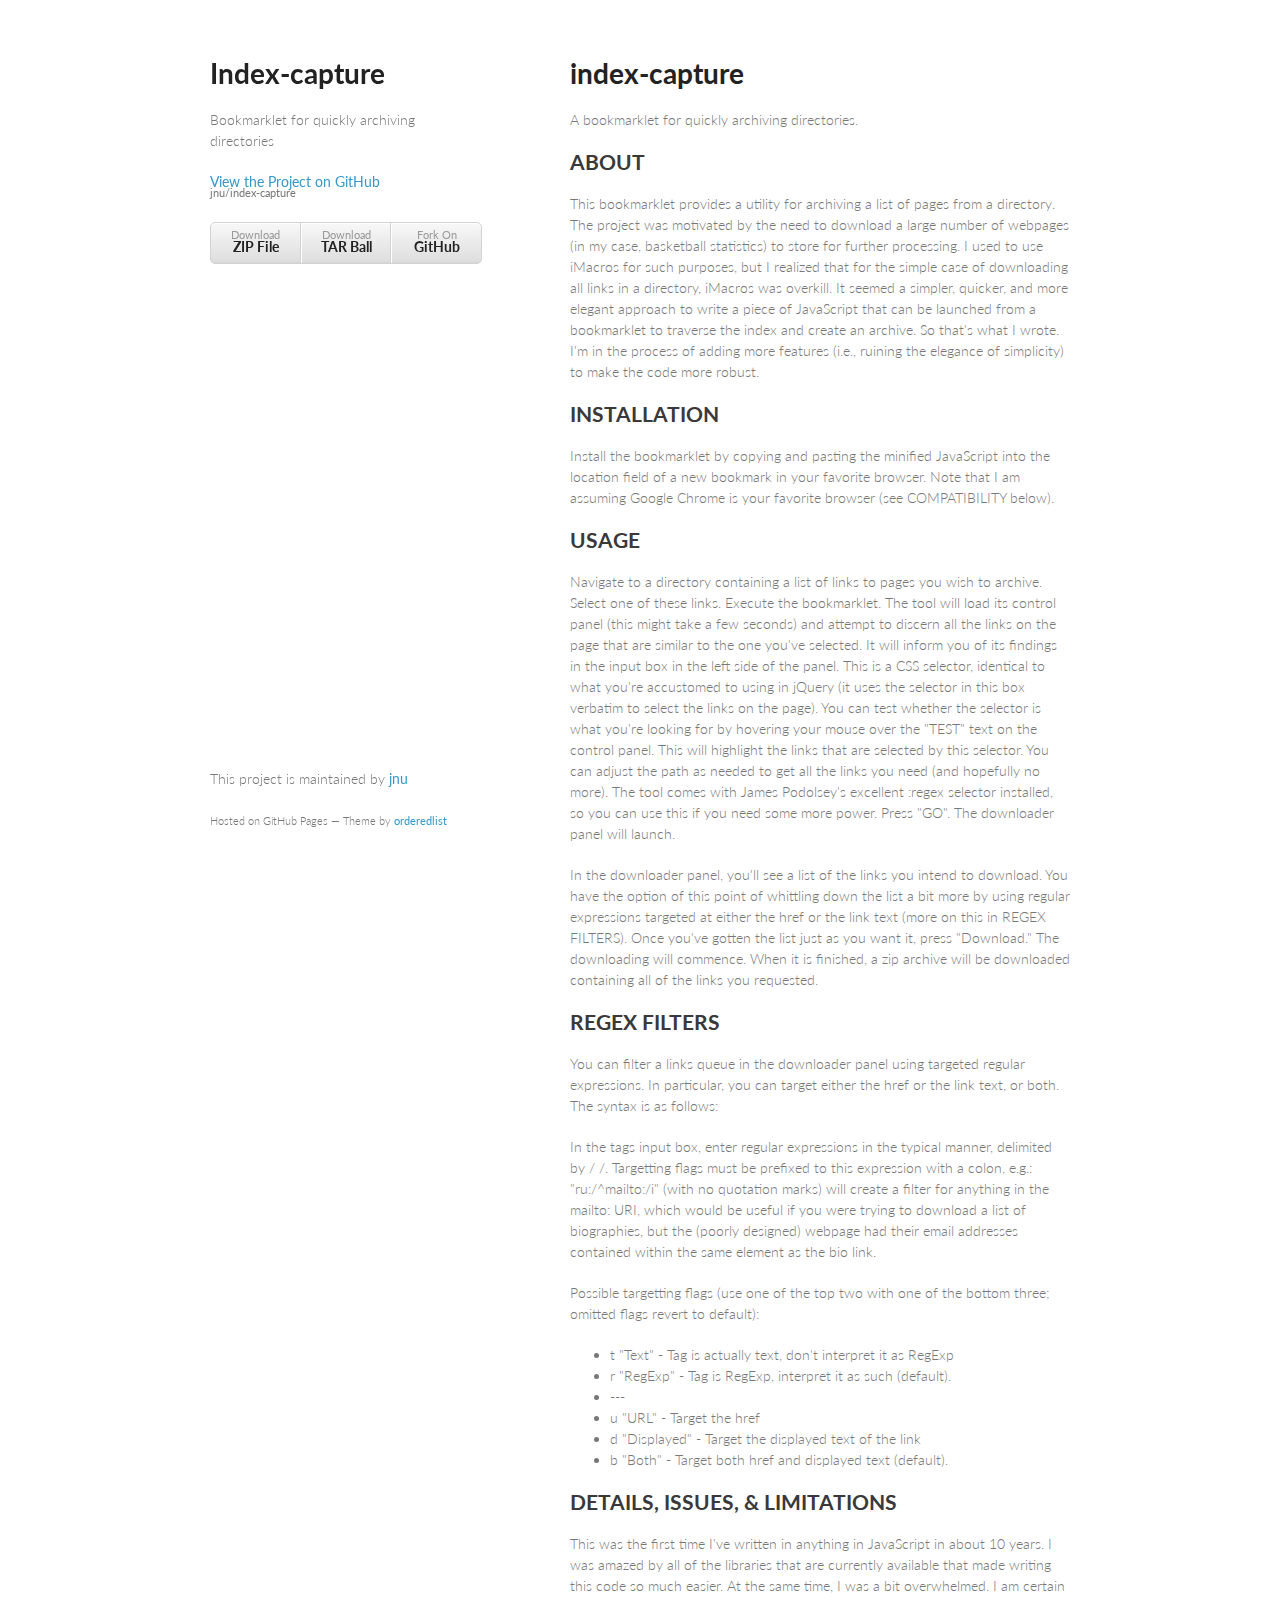
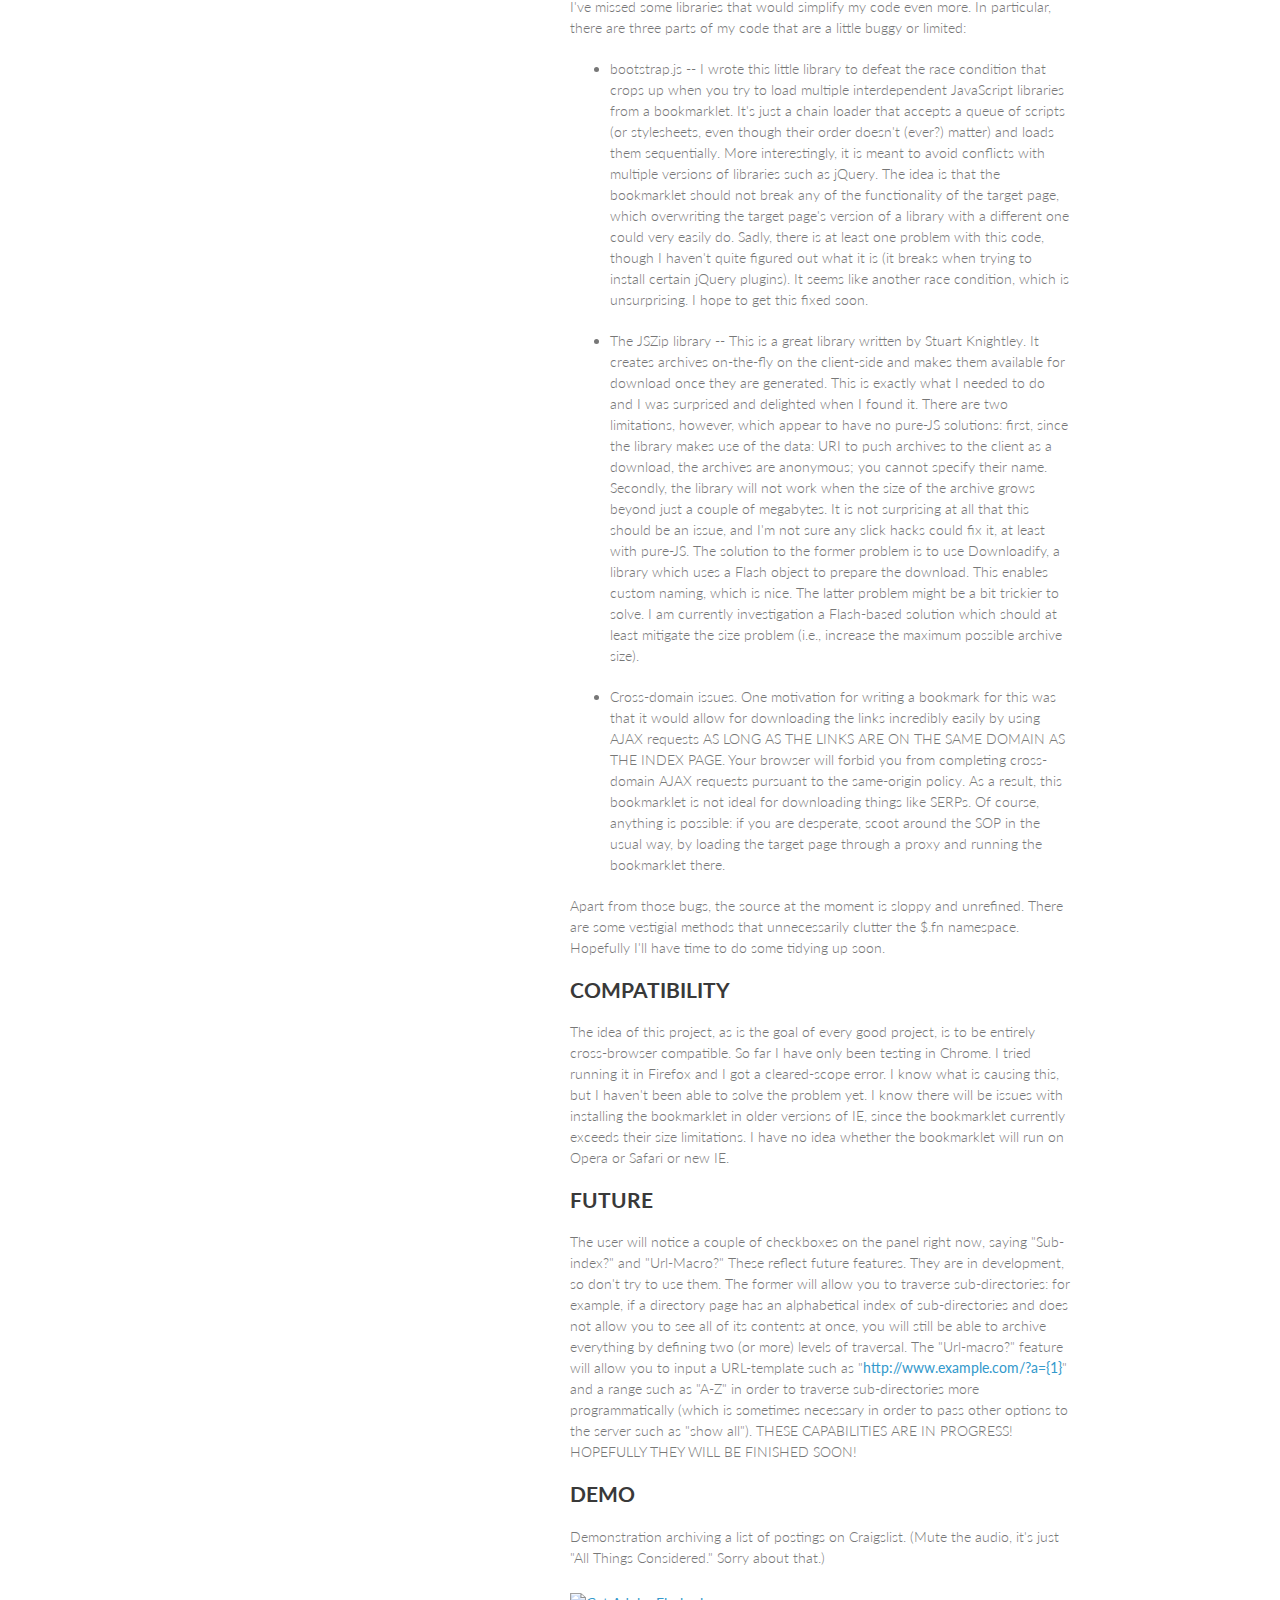
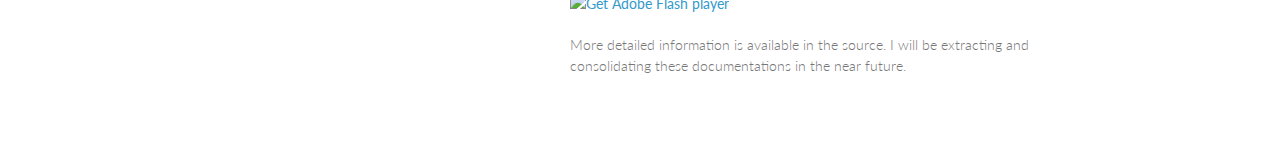
==== index.html @ ed762ba3 "Update index.html" ====
<!doctype html>
<html>
  <head>
    <meta charset="utf-8">
    <meta http-equiv="X-UA-Compatible" content="chrome=1">
    <title>Index-capture by jnu</title>
    
    <link rel="stylesheet" href="stylesheets/styles.css">
    <link rel="stylesheet" href="stylesheets/pygment_trac.css">
    <meta name="viewport" content="width=device-width, initial-scale=1, user-scalable=no">
    <!--[if lt IE 9]>
    <script src="//html5shiv.googlecode.com/svn/trunk/html5.js"></script>
    <![endif]-->
  </head>
  <body>
    <div class="wrapper">
      <header>
        <h1>Index-capture</h1>
        <p>Bookmarklet for quickly archiving directories</p>
        <p class="view"><a href="https://github.com/jnu/index-capture">View the Project on GitHub <small>jnu/index-capture</small></a></p>
        <ul>
          <li><a href="https://github.com/jnu/index-capture/zipball/master">Download <strong>ZIP File</strong></a></li>
          <li><a href="https://github.com/jnu/index-capture/tarball/master">Download <strong>TAR Ball</strong></a></li>
          <li><a href="https://github.com/jnu/index-capture">Fork On <strong>GitHub</strong></a></li>
        </ul>
      </header>
      <section>
        <h1>index-capture</h1>

<p>A bookmarklet for quickly archiving directories.</p>

<h2>ABOUT</h2>

<p>This bookmarklet provides a utility for archiving a list of pages from a directory. The project was motivated by the need to download a large number of webpages (in my case, basketball statistics) to store for further processing. I used to use iMacros for such purposes, but I realized that for the simple case of downloading all links in a directory, iMacros was overkill. It seemed a simpler, quicker, and more elegant approach to write a piece of JavaScript that can be launched from a bookmarklet to traverse the index and create an archive. So that's what I wrote. I'm in the process of adding more features (i.e., ruining the elegance of simplicity) to make the code more robust.</p>

<h2>INSTALLATION</h2>

<p>Install the bookmarklet by copying and pasting the minified JavaScript into the location field of a new bookmark in your favorite browser. Note that I am assuming Google Chrome is your favorite browser (see COMPATIBILITY below).</p>

<h2>USAGE</h2>

<p>Navigate to a directory containing a list of links to pages you wish to archive. Select one of these links. Execute the bookmarklet. The tool will load its control panel (this might take a few seconds) and attempt to discern all the links on the page that are similar to the one you've selected. It will inform you of its findings in the input box in the left side of the panel. This is a CSS selector, identical to what you're accustomed to using in jQuery (it uses the selector in this box verbatim to select the links on the page). You can test whether the selector is what you're looking for by hovering your mouse over the "TEST" text on the control panel. This will highlight the links that are selected by this selector. You can adjust the path as needed to get all the links you need (and hopefully no more). The tool comes with James Podolsey's excellent :regex selector installed, so you can use this if you need some more power. Press "GO". The downloader panel will launch.</p>

<p>In the downloader panel, you'll see a list of the links you intend to download. You have the option of this point of whittling down the list a bit more by using regular expressions targeted at either the href or the link text (more on this in REGEX FILTERS). Once you've gotten the list just as you want it, press "Download." The downloading will commence. When it is finished, a zip archive will be downloaded containing all of the links you requested.</p>


<h2>REGEX FILTERS</h2>

<p>You can filter a links queue in the downloader panel using targeted regular expressions. In particular, you can target either the href or the link text, or both. The syntax is as follows:</p>

<p>In the tags input box, enter regular expressions in the typical manner, delimited by / /. Targetting flags must be prefixed to this expression with a colon, e.g.: "ru:/^mailto:/i" (with no quotation marks) will create a filter for anything in the mailto: URI, which would be useful if you were trying to download a list of biographies, but the (poorly designed) webpage had their email addresses contained within the same element as the bio link. </p>

<p>Possible targetting flags (use one of the top two with one of the bottom three; omitted flags revert to default):</p>

<ul>
<li>t    "Text" - Tag is actually text, don't interpret it as RegExp</li>
<li>r    "RegExp" - Tag is RegExp, interpret it as such (default).</li>
<li>---</li>
<li>u    "URL" - Target the href</li>
<li>d    "Displayed" - Target the displayed text of the link</li>
<li>b    "Both" - Target both href and displayed text (default).</li>
</ul><h2>DETAILS, ISSUES, &amp; LIMITATIONS</h2>

<p>This was the first time I've written in anything in JavaScript in about 10 years. I was amazed by all of the libraries that are currently available that made writing this code so much easier. At the same time, I was a bit overwhelmed. I am certain I've missed some libraries that would simplify my code even more. In particular, there are three parts of my code that are a little buggy or limited:</p>

<ul>
<li><p>bootstrap.js -- I wrote this little library to defeat the race condition that crops up when you try to load multiple interdependent JavaScript libraries from a bookmarklet. It's just a chain loader that accepts a queue of scripts (or stylesheets, even though their order doesn't (ever?) matter) and loads them sequentially. More interestingly, it is meant to avoid conflicts with multiple versions of libraries such as jQuery. The idea is that the bookmarklet should not break any of the functionality of the target page, which overwriting the target page's version of a library with a different one could very easily do. Sadly, there is at least one problem with this code, though I haven't quite figured out what it is (it breaks when trying to install certain jQuery plugins). It seems like another race condition, which is unsurprising. I hope to get this fixed soon.</p></li>
<li><p>The JSZip library -- This is a great library written by Stuart Knightley. It creates archives on-the-fly on the client-side and makes them available for download once they are generated. This is exactly what I needed to do and I was surprised and delighted when I found it. There are two limitations, however, which appear to have no pure-JS solutions: first, since the library makes use of the data: URI to push archives to the client as a download, the archives are anonymous; you cannot specify their name. Secondly, the library will not work when the size of the archive grows beyond just a couple of megabytes. It is not surprising at all that this should be an issue, and I'm not sure any slick hacks could fix it, at least with pure-JS. The solution to the former problem is to use Downloadify, a library which uses a Flash object to prepare the download. This enables custom naming, which is nice. The latter problem might be a bit trickier to solve. I am currently investigation a Flash-based solution which should at least mitigate the size problem (i.e., increase the maximum possible archive size). </p></li>
<li><p>Cross-domain issues. One motivation for writing a bookmark for this was that it would allow for downloading the links incredibly easily by using AJAX requests AS LONG AS THE LINKS ARE ON THE SAME DOMAIN AS THE INDEX PAGE. Your browser will forbid you from completing cross-domain AJAX requests pursuant to the same-origin policy. As a result, this bookmarklet is not ideal for downloading things like SERPs. Of course, anything is possible: if you are desperate, scoot around the SOP in the usual way, by loading the target page through a proxy and running the bookmarklet there.</p></li>
</ul><p>Apart from those bugs, the source at the moment is sloppy and unrefined. There are some vestigial methods that unnecessarily clutter the $.fn namespace. Hopefully I'll have time to do some tidying up soon.</p>

<h2>COMPATIBILITY</h2>

<p>The idea of this project, as is the goal of every good project, is to be entirely cross-browser compatible. So far I have only been testing in Chrome. I tried running it in Firefox and I got a cleared-scope error. I know what is causing this, but I haven't been able to solve the problem yet. I know there will be issues with installing the bookmarklet in older versions of IE, since the bookmarklet currently exceeds their size limitations. I have no idea whether the bookmarklet will run on Opera or Safari or new IE.</p>

<h2>FUTURE</h2>

<p>The user will notice a couple of checkboxes on the panel right now, saying "Sub-index?"
and "Url-Macro?" These reflect future features. They are in development, so don't
try to use them. The former will allow you to traverse sub-directories: for example,
if a directory page has an alphabetical index of sub-directories and does not allow
you to see all of its contents at once, you will still be able to archive everything
by defining two (or more) levels of traversal. The "Url-macro?" feature will allow
you to input a URL-template such as "<a href="http://www.example.com/?a=%7B1%7D">http://www.example.com/?a={1}</a>" and a range
such as "A-Z" in order to traverse sub-directories more programmatically (which 
is sometimes necessary in order to pass other options to the server such as "show
all"). THESE CAPABILITIES ARE IN PROGRESS! HOPEFULLY THEY WILL BE FINISHED SOON!</p>

<h2>DEMO</h2>

<p>Demonstration archiving a list of postings on Craigslist. (Mute the audio, it's just "All Things Considered." Sorry about that.)<p>
<object classid="clsid:d27cdb6e-ae6d-11cf-96b8-444553540000" width="800" height="600" id="movie_name" align="middle">
    <param name="movie" value="swf/index-capture_alpha_demo1.swf"/>
    <!--[if !IE]>-->
    <object type="application/x-shockwave-flash" data="swf/index-capture_alpha_demo1.swf" width="800" height="600">
        <param name="movie" value="swf/index-capture_alpha_demo1.swf"/>
    <!--<![endif]-->
        <a href="http://www.adobe.com/go/getflash">
            <img src="http://www.adobe.com/images/shared/download_buttons/get_flash_player.gif" alt="Get Adobe Flash player"/>
        </a>
    <!--[if !IE]>-->
    </object>
    <!--<![endif]-->
</object>

<p>More detailed information is available in the source. I will be extracting and consolidating these documentations in the near future.</p>
      </section>
      <footer>
        <p>This project is maintained by <a href="https://github.com/jnu">jnu</a></p>
        <p><small>Hosted on GitHub Pages &mdash; Theme by <a href="https://github.com/orderedlist">orderedlist</a></small></p>
      </footer>
    </div>
    <script src="javascripts/scale.fix.js"></script>
    
  </body>
</html>
---- stylesheets/styles.css ----
@import url(https://fonts.googleapis.com/css?family=Lato:300italic,700italic,300,700);

body {
  padding:50px;
  font:14px/1.5 Lato, "Helvetica Neue", Helvetica, Arial, sans-serif;
  color:#777;
  font-weight:300;
}

h1, h2, h3, h4, h5, h6 {
  color:#222;
  margin:0 0 20px;
}

p, ul, ol, table, pre, dl {
  margin:0 0 20px;
}

h1, h2, h3 {
  line-height:1.1;
}

h1 {
  font-size:28px;
}

h2 {
  color:#393939;
}

h3, h4, h5, h6 {
  color:#494949;
}

a {
  color:#39c;
  font-weight:400;
  text-decoration:none;
}

a small {
  font-size:11px;
  color:#777;
  margin-top:-0.6em;
  display:block;
}

.wrapper {
  width:860px;
  margin:0 auto;
}

blockquote {
  border-left:1px solid #e5e5e5;
  margin:0;
  padding:0 0 0 20px;
  font-style:italic;
}

code, pre {
  font-family:Monaco, Bitstream Vera Sans Mono, Lucida Console, Terminal;
  color:#333;
  font-size:12px;
}

pre {
  padding:8px 15px;
  background: #f8f8f8;  
  border-radius:5px;
  border:1px solid #e5e5e5;
  overflow-x: auto;
}

table {
  width:100%;
  border-collapse:collapse;
}

th, td {
  text-align:left;
  padding:5px 10px;
  border-bottom:1px solid #e5e5e5;
}

dt {
  color:#444;
  font-weight:700;
}

th {
  color:#444;
}

img {
  max-width:100%;
}

header {
  width:270px;
  float:left;
  position:fixed;
}

header ul {
  list-style:none;
  height:40px;
  
  padding:0;
  
  background: #eee;
  background: -moz-linear-gradient(top, #f8f8f8 0%, #dddddd 100%);
  background: -webkit-gradient(linear, left top, left bottom, color-stop(0%,#f8f8f8), color-stop(100%,#dddddd));
  background: -webkit-linear-gradient(top, #f8f8f8 0%,#dddddd 100%);
  background: -o-linear-gradient(top, #f8f8f8 0%,#dddddd 100%);
  background: -ms-linear-gradient(top, #f8f8f8 0%,#dddddd 100%);
  background: linear-gradient(top, #f8f8f8 0%,#dddddd 100%);
  
  border-radius:5px;
  border:1px solid #d2d2d2;
  box-shadow:inset #fff 0 1px 0, inset rgba(0,0,0,0.03) 0 -1px 0;
  width:270px;
}

header li {
  width:89px;
  float:left;
  border-right:1px solid #d2d2d2;
  height:40px;
}

header ul a {
  line-height:1;
  font-size:11px;
  color:#999;
  display:block;
  text-align:center;
  padding-top:6px;
  height:40px;
}

strong {
  color:#222;
  font-weight:700;
}

header ul li + li {
  width:88px;
  border-left:1px solid #fff;
}

header ul li + li + li {
  border-right:none;
  width:89px;
}

header ul a strong {
  font-size:14px;
  display:block;
  color:#222;
}

section {
  width:500px;
  float:right;
  padding-bottom:50px;
}

small {
  font-size:11px;
}

hr {
  border:0;
  background:#e5e5e5;
  height:1px;
  margin:0 0 20px;
}

footer {
  width:270px;
  float:left;
  position:fixed;
  bottom:50px;
}

@media print, screen and (max-width: 960px) {
  
  div.wrapper {
    width:auto;
    margin:0;
  }
  
  header, section, footer {
    float:none;
    position:static;
    width:auto;
  }
  
  header {
    padding-right:320px;
  }
  
  section {
    border:1px solid #e5e5e5;
    border-width:1px 0;
    padding:20px 0;
    margin:0 0 20px;
  }
  
  header a small {
    display:inline;
  }
  
  header ul {
    position:absolute;
    right:50px;
    top:52px;
  }
}

@media print, screen and (max-width: 720px) {
  body {
    word-wrap:break-word;
  }
  
  header {
    padding:0;
  }
  
  header ul, header p.view {
    position:static;
  }
  
  pre, code {
    word-wrap:normal;
  }
}

@media print, screen and (max-width: 480px) {
  body {
    padding:15px;
  }
  
  header ul {
    display:none;
  }
}

@media print {
  body {
    padding:0.4in;
    font-size:12pt;
    color:#444;
  }
}
---- stylesheets/pygment_trac.css ----
.highlight  { background: #ffffff; }
.highlight .c { color: #999988; font-style: italic } /* Comment */
.highlight .err { color: #a61717; background-color: #e3d2d2 } /* Error */
.highlight .k { font-weight: bold } /* Keyword */
.highlight .o { font-weight: bold } /* Operator */
.highlight .cm { color: #999988; font-style: italic } /* Comment.Multiline */
.highlight .cp { color: #999999; font-weight: bold } /* Comment.Preproc */
.highlight .c1 { color: #999988; font-style: italic } /* Comment.Single */
.highlight .cs { color: #999999; font-weight: bold; font-style: italic } /* Comment.Special */
.highlight .gd { color: #000000; background-color: #ffdddd } /* Generic.Deleted */
.highlight .gd .x { color: #000000; background-color: #ffaaaa } /* Generic.Deleted.Specific */
.highlight .ge { font-style: italic } /* Generic.Emph */
.highlight .gr { color: #aa0000 } /* Generic.Error */
.highlight .gh { color: #999999 } /* Generic.Heading */
.highlight .gi { color: #000000; background-color: #ddffdd } /* Generic.Inserted */
.highlight .gi .x { color: #000000; background-color: #aaffaa } /* Generic.Inserted.Specific */
.highlight .go { color: #888888 } /* Generic.Output */
.highlight .gp { color: #555555 } /* Generic.Prompt */
.highlight .gs { font-weight: bold } /* Generic.Strong */
.highlight .gu { color: #800080; font-weight: bold; } /* Generic.Subheading */
.highlight .gt { color: #aa0000 } /* Generic.Traceback */
.highlight .kc { font-weight: bold } /* Keyword.Constant */
.highlight .kd { font-weight: bold } /* Keyword.Declaration */
.highlight .kn { font-weight: bold } /* Keyword.Namespace */
.highlight .kp { font-weight: bold } /* Keyword.Pseudo */
.highlight .kr { font-weight: bold } /* Keyword.Reserved */
.highlight .kt { color: #445588; font-weight: bold } /* Keyword.Type */
.highlight .m { color: #009999 } /* Literal.Number */
.highlight .s { color: #d14 } /* Literal.String */
.highlight .na { color: #008080 } /* Name.Attribute */
.highlight .nb { color: #0086B3 } /* Name.Builtin */
.highlight .nc { color: #445588; font-weight: bold } /* Name.Class */
.highlight .no { color: #008080 } /* Name.Constant */
.highlight .ni { color: #800080 } /* Name.Entity */
.highlight .ne { color: #990000; font-weight: bold } /* Name.Exception */
.highlight .nf { color: #990000; font-weight: bold } /* Name.Function */
.highlight .nn { color: #555555 } /* Name.Namespace */
.highlight .nt { color: #000080 } /* Name.Tag */
.highlight .nv { color: #008080 } /* Name.Variable */
.highlight .ow { font-weight: bold } /* Operator.Word */
.highlight .w { color: #bbbbbb } /* Text.Whitespace */
.highlight .mf { color: #009999 } /* Literal.Number.Float */
.highlight .mh { color: #009999 } /* Literal.Number.Hex */
.highlight .mi { color: #009999 } /* Literal.Number.Integer */
.highlight .mo { color: #009999 } /* Literal.Number.Oct */
.highlight .sb { color: #d14 } /* Literal.String.Backtick */
.highlight .sc { color: #d14 } /* Literal.String.Char */
.highlight .sd { color: #d14 } /* Literal.String.Doc */
.highlight .s2 { color: #d14 } /* Literal.String.Double */
.highlight .se { color: #d14 } /* Literal.String.Escape */
.highlight .sh { color: #d14 } /* Literal.String.Heredoc */
.highlight .si { color: #d14 } /* Literal.String.Interpol */
.highlight .sx { color: #d14 } /* Literal.String.Other */
.highlight .sr { color: #009926 } /* Literal.String.Regex */
.highlight .s1 { color: #d14 } /* Literal.String.Single */
.highlight .ss { color: #990073 } /* Literal.String.Symbol */
.highlight .bp { color: #999999 } /* Name.Builtin.Pseudo */
.highlight .vc { color: #008080 } /* Name.Variable.Class */
.highlight .vg { color: #008080 } /* Name.Variable.Global */
.highlight .vi { color: #008080 } /* Name.Variable.Instance */
.highlight .il { color: #009999 } /* Literal.Number.Integer.Long */

.type-csharp .highlight .k { color: #0000FF }
.type-csharp .highlight .kt { color: #0000FF }
.type-csharp .highlight .nf { color: #000000; font-weight: normal }
.type-csharp .highlight .nc { color: #2B91AF }
.type-csharp .highlight .nn { color: #000000 }
.type-csharp .highlight .s { color: #A31515 }
.type-csharp .highlight .sc { color: #A31515 }
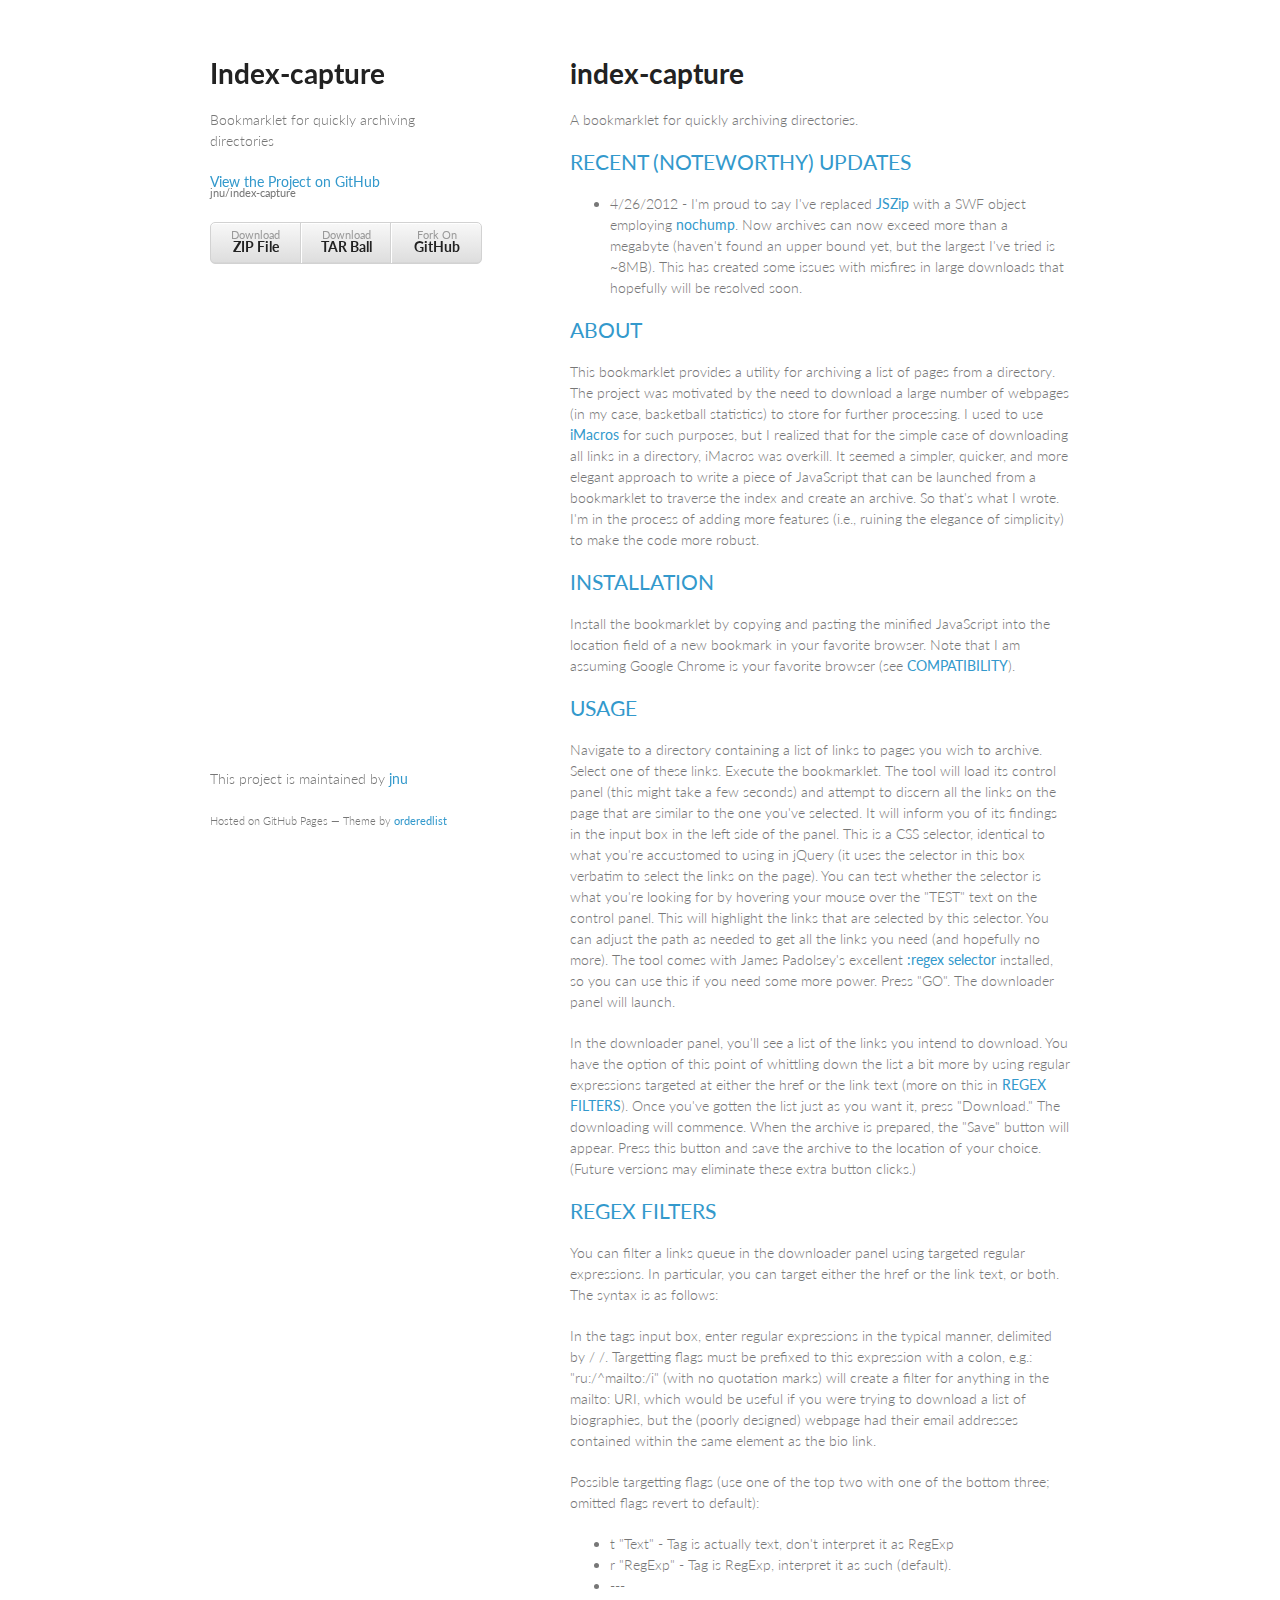
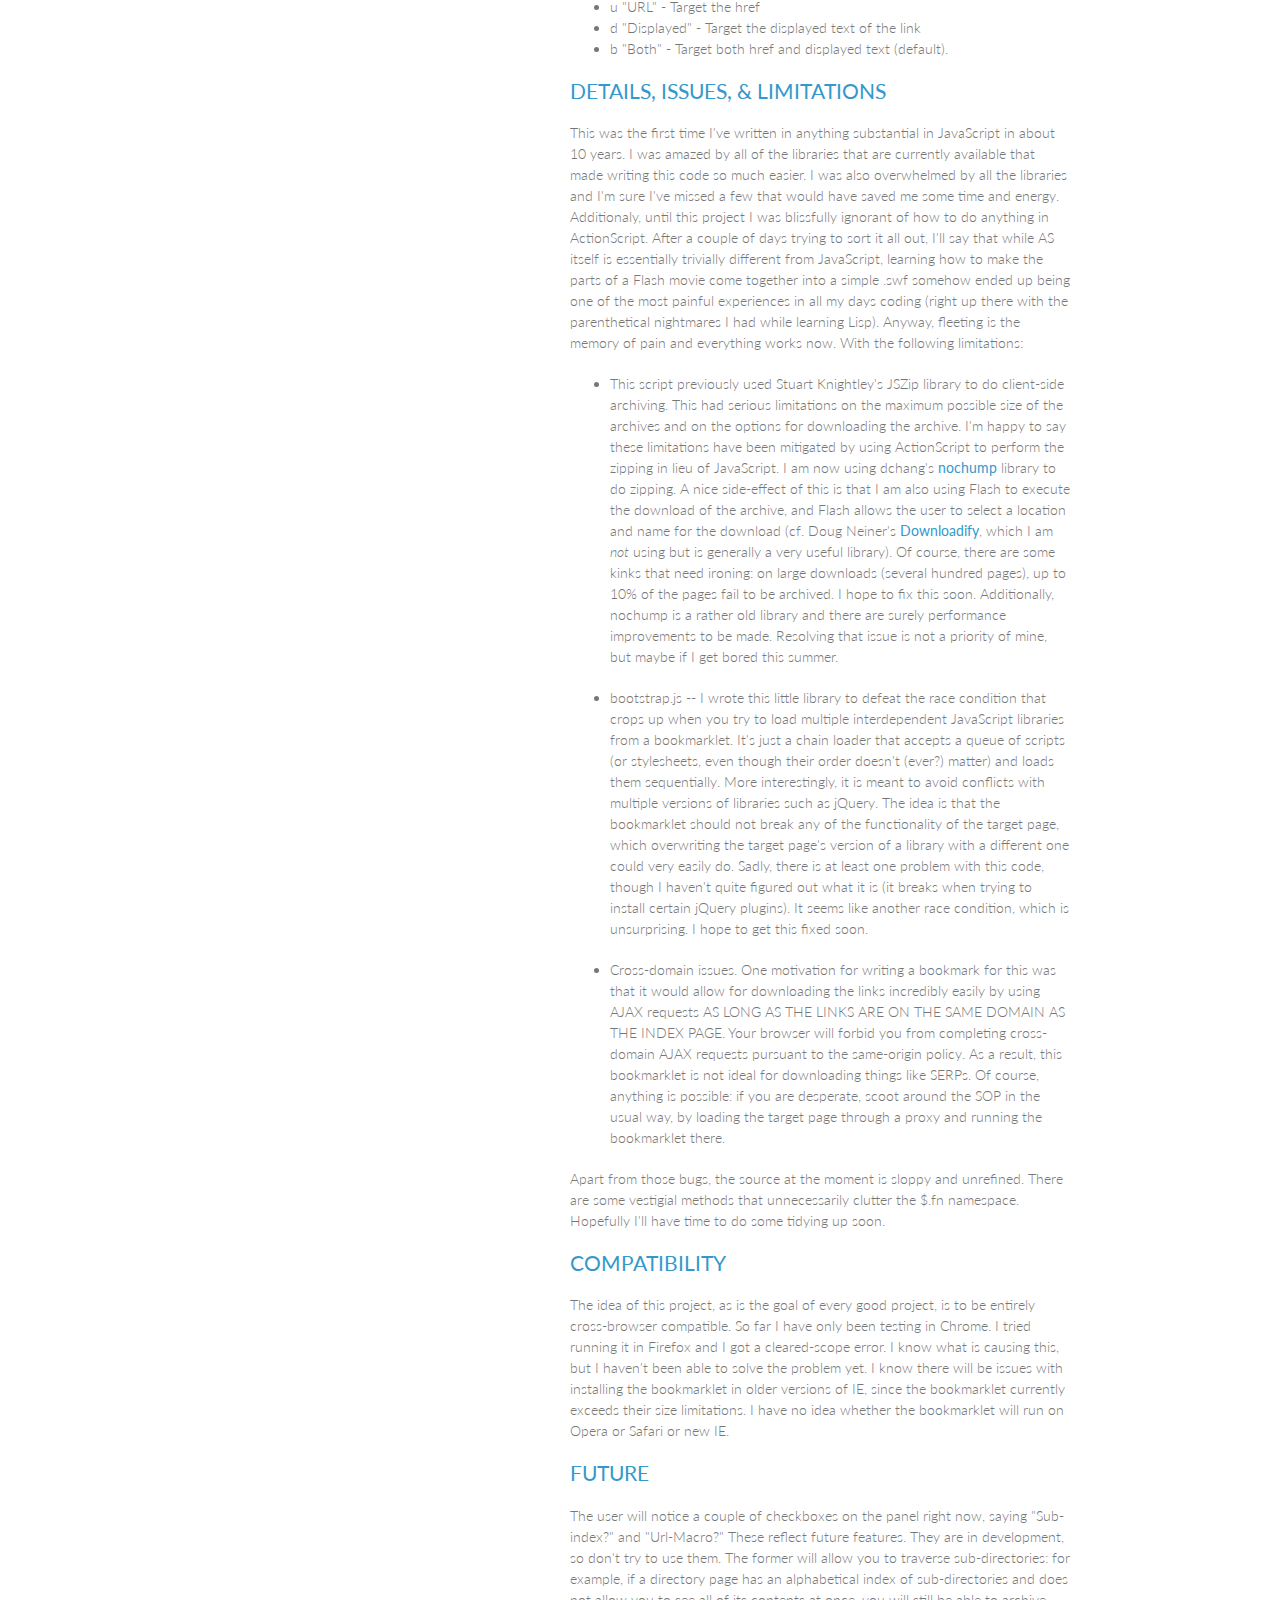
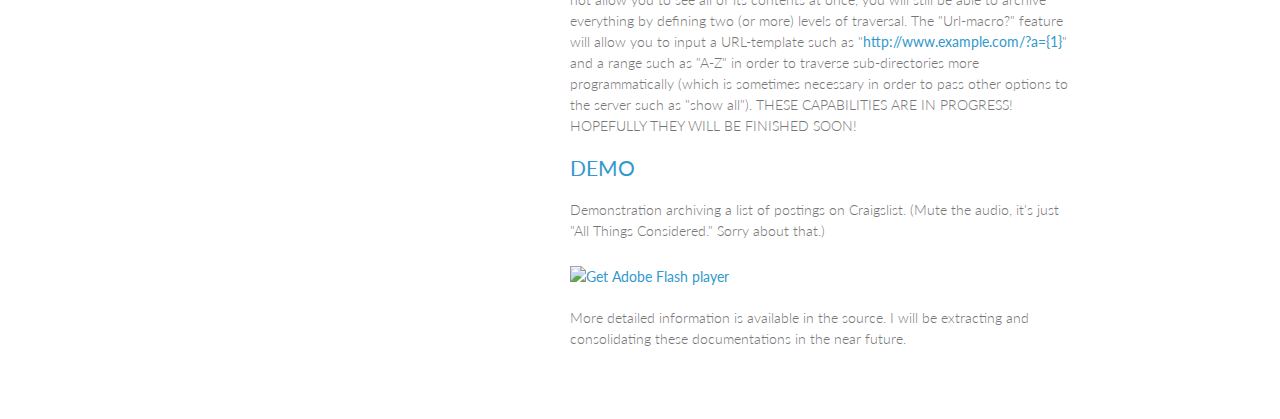
==== commit 3fd57cec: "updated doc" ====
--- a/index.html
+++ b/index.html
@@ -29,22 +29,28 @@
 
 <p>A bookmarklet for quickly archiving directories.</p>
 
-<h2>ABOUT</h2>
+<h2><a name="updates">RECENT (NOTEWORTHY) UPDATES</a></h2>
+<ul>
+<li>4/26/2012 - I'm proud to say I've replaced <a href="http://stuartk.com/jszip/">JSZip</a> with a SWF object employing <a href="http://nochump.com/blog/archives/15">nochump</a>. Now archives can now exceed more than a megabyte (haven't found an upper bound yet, but the largest I've tried is ~8MB). This has created some
+issues with misfires in large downloads that hopefully will be resolved soon.
+</ul>
 
-<p>This bookmarklet provides a utility for archiving a list of pages from a directory. The project was motivated by the need to download a large number of webpages (in my case, basketball statistics) to store for further processing. I used to use iMacros for such purposes, but I realized that for the simple case of downloading all links in a directory, iMacros was overkill. It seemed a simpler, quicker, and more elegant approach to write a piece of JavaScript that can be launched from a bookmarklet to traverse the index and create an archive. So that's what I wrote. I'm in the process of adding more features (i.e., ruining the elegance of simplicity) to make the code more robust.</p>
+<h2><a name="about">ABOUT</a></h2>
 
-<h2>INSTALLATION</h2>
+<p>This bookmarklet provides a utility for archiving a list of pages from a directory. The project was motivated by the need to download a large number of webpages (in my case, basketball statistics) to store for further processing. I used to use <a href="http://www.iopus.com/imacros/firefox/">iMacros</a> for such purposes, but I realized that for the simple case of downloading all links in a directory, iMacros was overkill. It seemed a simpler, quicker, and more elegant approach to write a piece of JavaScript that can be launched from a bookmarklet to traverse the index and create an archive. So that's what I wrote. I'm in the process of adding more features (i.e., ruining the elegance of simplicity) to make the code more robust.</p>
 
-<p>Install the bookmarklet by copying and pasting the minified JavaScript into the location field of a new bookmark in your favorite browser. Note that I am assuming Google Chrome is your favorite browser (see COMPATIBILITY below).</p>
+<h2><a name="installation">INSTALLATION</a></h2>
 
-<h2>USAGE</h2>
+<p>Install the bookmarklet by copying and pasting the minified JavaScript into the location field of a new bookmark in your favorite browser. Note that I am assuming Google Chrome is your favorite browser (see <a href="#compatibility">COMPATIBILITY</a>).</p>
 
-<p>Navigate to a directory containing a list of links to pages you wish to archive. Select one of these links. Execute the bookmarklet. The tool will load its control panel (this might take a few seconds) and attempt to discern all the links on the page that are similar to the one you've selected. It will inform you of its findings in the input box in the left side of the panel. This is a CSS selector, identical to what you're accustomed to using in jQuery (it uses the selector in this box verbatim to select the links on the page). You can test whether the selector is what you're looking for by hovering your mouse over the "TEST" text on the control panel. This will highlight the links that are selected by this selector. You can adjust the path as needed to get all the links you need (and hopefully no more). The tool comes with James Podolsey's excellent :regex selector installed, so you can use this if you need some more power. Press "GO". The downloader panel will launch.</p>
+<h2><a name="usage">USAGE</a></h2>
 
-<p>In the downloader panel, you'll see a list of the links you intend to download. You have the option of this point of whittling down the list a bit more by using regular expressions targeted at either the href or the link text (more on this in REGEX FILTERS). Once you've gotten the list just as you want it, press "Download." The downloading will commence. When it is finished, a zip archive will be downloaded containing all of the links you requested.</p>
+<p>Navigate to a directory containing a list of links to pages you wish to archive. Select one of these links. Execute the bookmarklet. The tool will load its control panel (this might take a few seconds) and attempt to discern all the links on the page that are similar to the one you've selected. It will inform you of its findings in the input box in the left side of the panel. This is a CSS selector, identical to what you're accustomed to using in jQuery (it uses the selector in this box verbatim to select the links on the page). You can test whether the selector is what you're looking for by hovering your mouse over the "TEST" text on the control panel. This will highlight the links that are selected by this selector. You can adjust the path as needed to get all the links you need (and hopefully no more). The tool comes with James Padolsey's excellent <a href="http://james.padolsey.com/javascript/regex-selector-for-jquery/">:regex selector</a> installed, so you can use this if you need some more power. Press "GO". The downloader panel will launch.</p>
+
+<p>In the downloader panel, you'll see a list of the links you intend to download. You have the option of this point of whittling down the list a bit more by using regular expressions targeted at either the href or the link text (more on this in <a href="#regexfilters">REGEX FILTERS</a>). Once you've gotten the list just as you want it, press "Download." The downloading will commence. When the archive is prepared, the "Save" button will appear. Press this button and save the archive to the location of your choice. (Future versions may eliminate these extra button clicks.)</p>
 
 
-<h2>REGEX FILTERS</h2>
+<h2><a name="regexfilters">REGEX FILTERS</a></h2>
 
 <p>You can filter a links queue in the downloader panel using targeted regular expressions. In particular, you can target either the href or the link text, or both. The syntax is as follows:</p>
 
@@ -59,21 +65,41 @@
 <li>u    "URL" - Target the href</li>
 <li>d    "Displayed" - Target the displayed text of the link</li>
 <li>b    "Both" - Target both href and displayed text (default).</li>
-</ul><h2>DETAILS, ISSUES, &amp; LIMITATIONS</h2>
+</ul>
 
-<p>This was the first time I've written in anything in JavaScript in about 10 years. I was amazed by all of the libraries that are currently available that made writing this code so much easier. At the same time, I was a bit overwhelmed. I am certain I've missed some libraries that would simplify my code even more. In particular, there are three parts of my code that are a little buggy or limited:</p>
+<h2><a name="details">DETAILS, ISSUES, &amp; LIMITATIONS</a></h2>
+
+<p>This was the first time I've written in anything substantial in JavaScript in about 10 years. I was amazed by all 
+  of the libraries that are currently available that made writing this code so much easier. I was also
+  overwhelmed by all the libraries and I'm sure I've missed a few that would have saved me some time and energy.
+  Additionaly, until this project I was blissfully ignorant of how to do anything in ActionScript. After a couple of
+  days trying to sort it all out, I'll say that while AS itself is essentially trivially different from JavaScript,
+  learning how to make the parts of a Flash movie come together into a simple .swf somehow ended up being one of the
+  most painful experiences in all my days coding (right up there with the parenthetical nightmares I had while learning
+  Lisp). Anyway, fleeting is the memory of pain and everything works now. With the following limitations:
+  </p>
 
 <ul>
+<li><p>This script previously used Stuart Knightley's JSZip library to do client-side archiving. This had serious 
+  limitations on the maximum possible size of the archives and on the options for downloading the archive. I'm happy 
+  to say these limitations have been mitigated by using ActionScript to perform the zipping in lieu of JavaScript. I 
+  am now using dchang's <a href="http://nochump.com/blog/archives/15">nochump</a> library to do zipping. A nice 
+  side-effect of this is that I am also using Flash to execute the download of the archive, and Flash allows the user 
+  to select a location and name for the download (cf. Doug Neiner's <a href="https://github.com/dcneiner/Downloadify">Downloadify</a>,
+  which I am <i>not</i> using but is generally a very useful library). Of course, there are some kinks that need ironing:
+  on large downloads (several hundred pages), up to 10% of the pages fail to be archived. I hope to fix this soon.
+  Additionally, nochump is a rather old library and there are surely performance improvements to be made. Resolving
+  that issue is not a priority of mine, but maybe if I get bored this summer.
+</p></li>
 <li><p>bootstrap.js -- I wrote this little library to defeat the race condition that crops up when you try to load multiple interdependent JavaScript libraries from a bookmarklet. It's just a chain loader that accepts a queue of scripts (or stylesheets, even though their order doesn't (ever?) matter) and loads them sequentially. More interestingly, it is meant to avoid conflicts with multiple versions of libraries such as jQuery. The idea is that the bookmarklet should not break any of the functionality of the target page, which overwriting the target page's version of a library with a different one could very easily do. Sadly, there is at least one problem with this code, though I haven't quite figured out what it is (it breaks when trying to install certain jQuery plugins). It seems like another race condition, which is unsurprising. I hope to get this fixed soon.</p></li>
-<li><p>The JSZip library -- This is a great library written by Stuart Knightley. It creates archives on-the-fly on the client-side and makes them available for download once they are generated. This is exactly what I needed to do and I was surprised and delighted when I found it. There are two limitations, however, which appear to have no pure-JS solutions: first, since the library makes use of the data: URI to push archives to the client as a download, the archives are anonymous; you cannot specify their name. Secondly, the library will not work when the size of the archive grows beyond just a couple of megabytes. It is not surprising at all that this should be an issue, and I'm not sure any slick hacks could fix it, at least with pure-JS. The solution to the former problem is to use Downloadify, a library which uses a Flash object to prepare the download. This enables custom naming, which is nice. The latter problem might be a bit trickier to solve. I am currently investigation a Flash-based solution which should at least mitigate the size problem (i.e., increase the maximum possible archive size). </p></li>
 <li><p>Cross-domain issues. One motivation for writing a bookmark for this was that it would allow for downloading the links incredibly easily by using AJAX requests AS LONG AS THE LINKS ARE ON THE SAME DOMAIN AS THE INDEX PAGE. Your browser will forbid you from completing cross-domain AJAX requests pursuant to the same-origin policy. As a result, this bookmarklet is not ideal for downloading things like SERPs. Of course, anything is possible: if you are desperate, scoot around the SOP in the usual way, by loading the target page through a proxy and running the bookmarklet there.</p></li>
 </ul><p>Apart from those bugs, the source at the moment is sloppy and unrefined. There are some vestigial methods that unnecessarily clutter the $.fn namespace. Hopefully I'll have time to do some tidying up soon.</p>
 
-<h2>COMPATIBILITY</h2>
+<h2><a name="compatibility">COMPATIBILITY</a></h2>
 
 <p>The idea of this project, as is the goal of every good project, is to be entirely cross-browser compatible. So far I have only been testing in Chrome. I tried running it in Firefox and I got a cleared-scope error. I know what is causing this, but I haven't been able to solve the problem yet. I know there will be issues with installing the bookmarklet in older versions of IE, since the bookmarklet currently exceeds their size limitations. I have no idea whether the bookmarklet will run on Opera or Safari or new IE.</p>
 
-<h2>FUTURE</h2>
+<h2><a name="future">FUTURE</a></h2>
 
 <p>The user will notice a couple of checkboxes on the panel right now, saying "Sub-index?"
 and "Url-Macro?" These reflect future features. They are in development, so don't
@@ -86,7 +112,7 @@
 is sometimes necessary in order to pass other options to the server such as "show
 all"). THESE CAPABILITIES ARE IN PROGRESS! HOPEFULLY THEY WILL BE FINISHED SOON!</p>
 
-<h2>DEMO</h2>
+<h2><a name="demo">DEMO</a></h2>
 
 <p>Demonstration archiving a list of postings on Craigslist. (Mute the audio, it's just "All Things Considered." Sorry about that.)<p>
 <object classid="clsid:d27cdb6e-ae6d-11cf-96b8-444553540000" width="800" height="600" id="movie_name" align="middle">
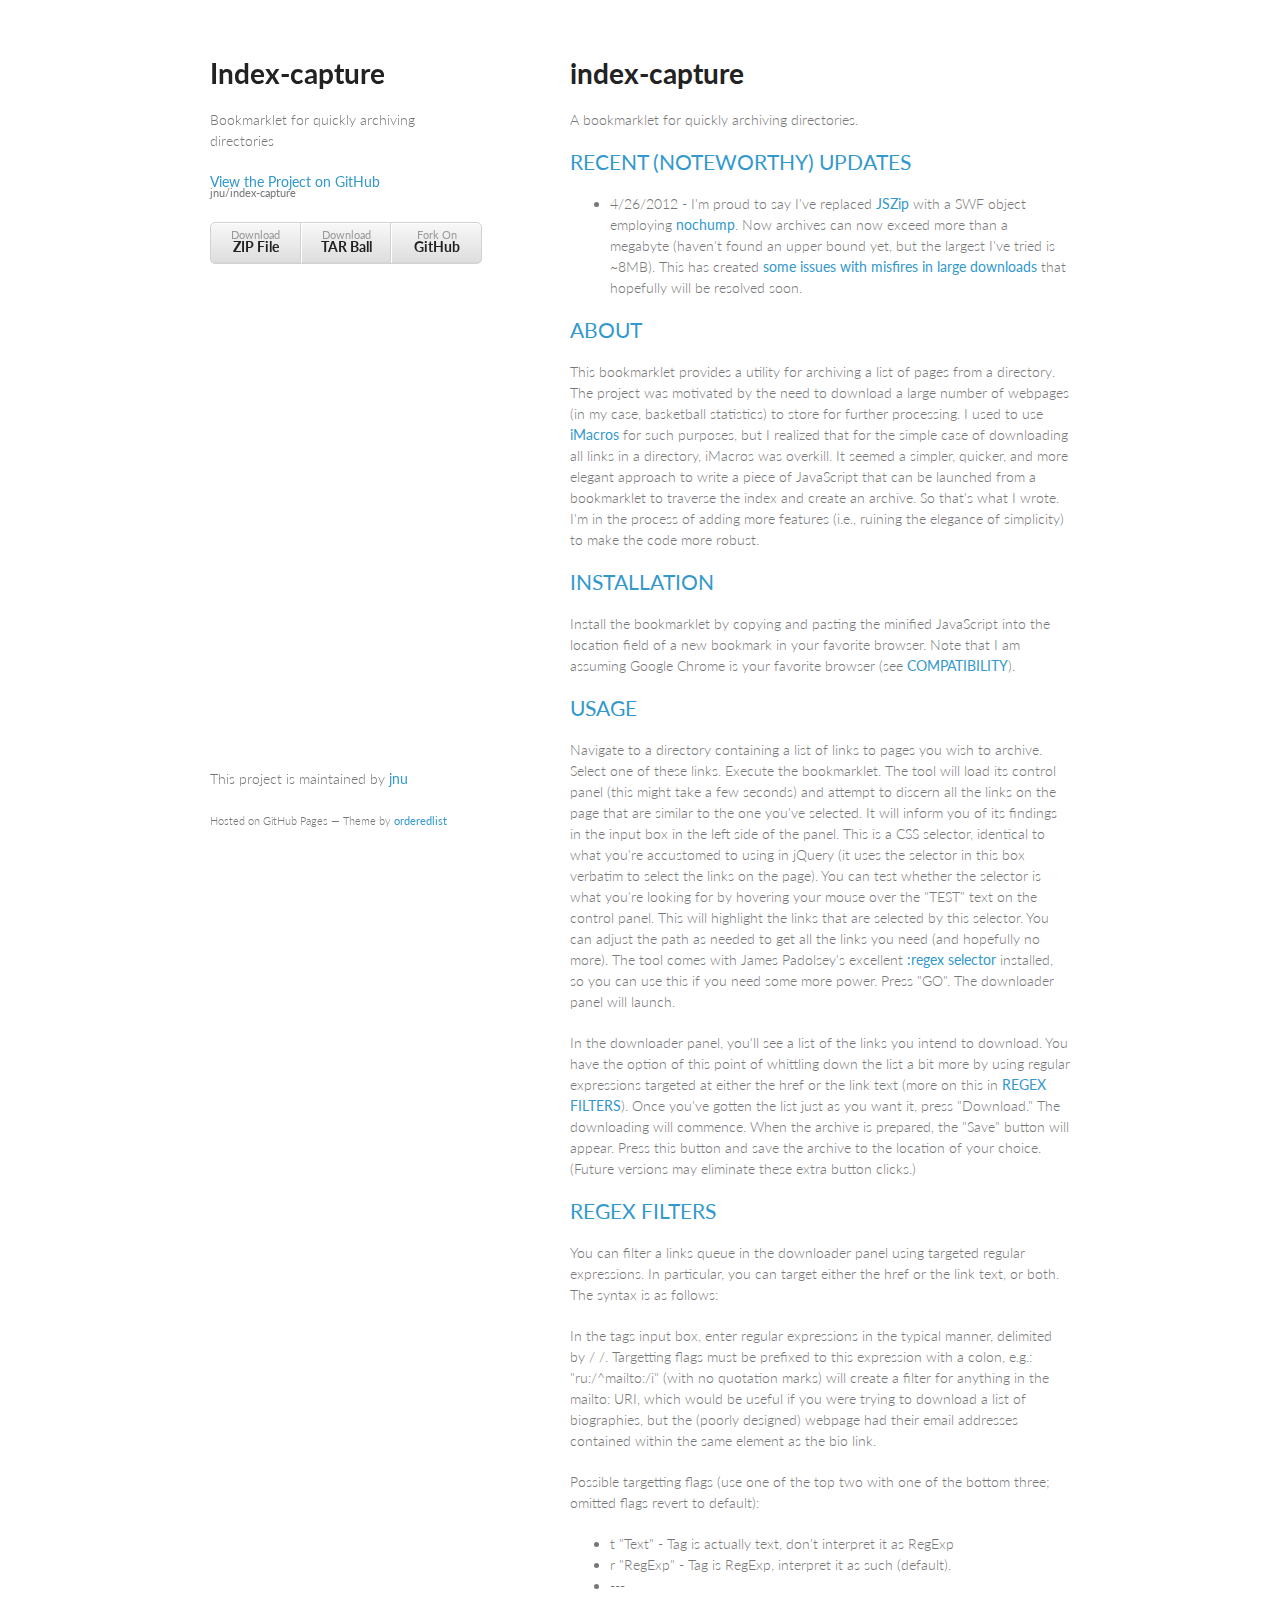
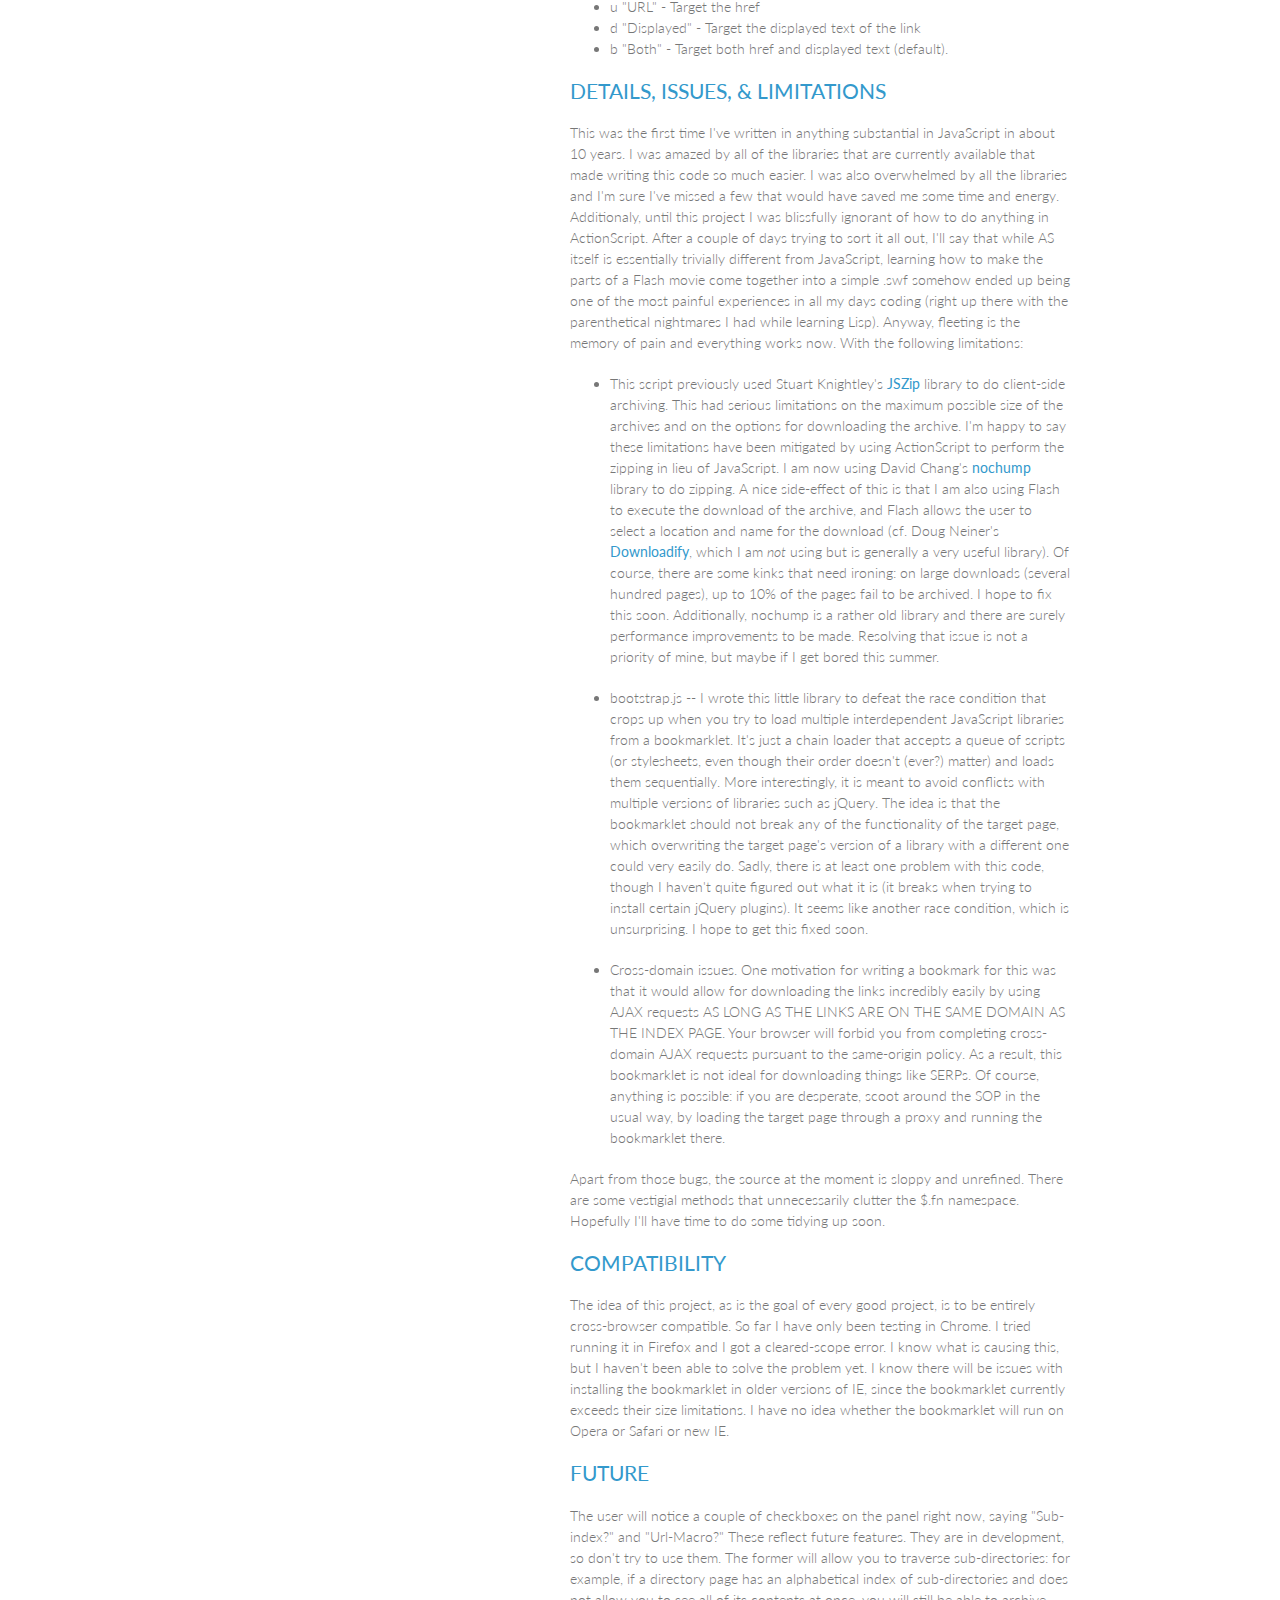
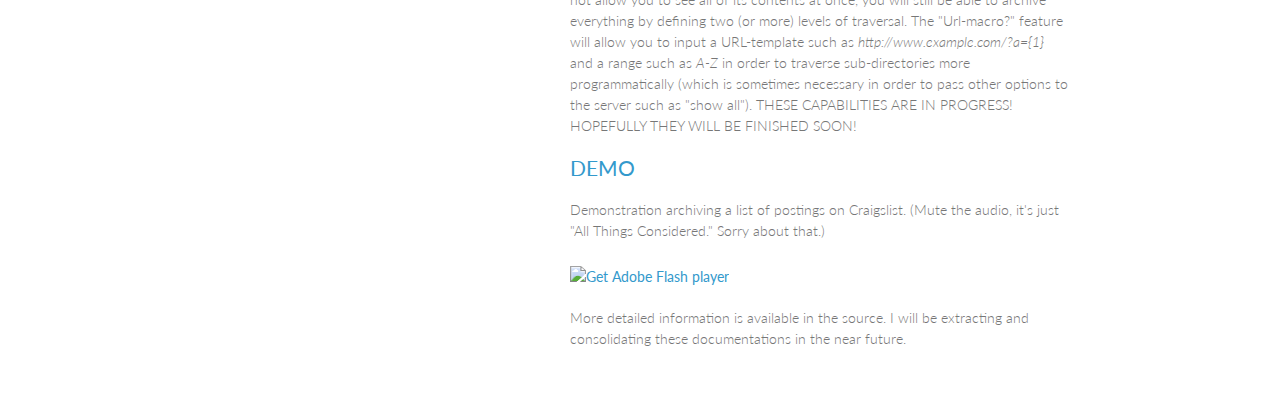
==== commit c3ec70d3: "Update index.html" ====
--- a/index.html
+++ b/index.html
@@ -31,8 +31,8 @@
 
 <h2><a name="updates">RECENT (NOTEWORTHY) UPDATES</a></h2>
 <ul>
-<li>4/26/2012 - I'm proud to say I've replaced <a href="http://stuartk.com/jszip/">JSZip</a> with a SWF object employing <a href="http://nochump.com/blog/archives/15">nochump</a>. Now archives can now exceed more than a megabyte (haven't found an upper bound yet, but the largest I've tried is ~8MB). This has created some
-issues with misfires in large downloads that hopefully will be resolved soon.
+<li>4/26/2012 - I'm proud to say I've replaced <a href="http://stuartk.com/jszip/">JSZip</a> with a SWF object employing <a href="http://nochump.com/blog/archives/15">nochump</a>. Now archives can now exceed more than a megabyte (haven't found an upper bound yet, but the largest I've tried is ~8MB). This has created <a href="#issues">some
+issues with misfires in large downloads</a> that hopefully will be resolved soon.
 </ul>
 
 <h2><a name="about">ABOUT</a></h2>
@@ -67,7 +67,7 @@
 <li>b    "Both" - Target both href and displayed text (default).</li>
 </ul>
 
-<h2><a name="details">DETAILS, ISSUES, &amp; LIMITATIONS</a></h2>
+<h2><a name="issues">DETAILS, ISSUES, &amp; LIMITATIONS</a></h2>
 
 <p>This was the first time I've written in anything substantial in JavaScript in about 10 years. I was amazed by all 
   of the libraries that are currently available that made writing this code so much easier. I was also
@@ -80,10 +80,10 @@
   </p>
 
 <ul>
-<li><p>This script previously used Stuart Knightley's JSZip library to do client-side archiving. This had serious 
+<li><p>This script previously used Stuart Knightley's <a href="http://stuartk.com/jszip/">JSZip</a> library to do client-side archiving. This had serious 
   limitations on the maximum possible size of the archives and on the options for downloading the archive. I'm happy 
   to say these limitations have been mitigated by using ActionScript to perform the zipping in lieu of JavaScript. I 
-  am now using dchang's <a href="http://nochump.com/blog/archives/15">nochump</a> library to do zipping. A nice 
+  am now using David Chang's <a href="http://nochump.com/blog/archives/15">nochump</a> library to do zipping. A nice 
   side-effect of this is that I am also using Flash to execute the download of the archive, and Flash allows the user 
   to select a location and name for the download (cf. Doug Neiner's <a href="https://github.com/dcneiner/Downloadify">Downloadify</a>,
   which I am <i>not</i> using but is generally a very useful library). Of course, there are some kinks that need ironing:
@@ -107,8 +107,8 @@
 if a directory page has an alphabetical index of sub-directories and does not allow
 you to see all of its contents at once, you will still be able to archive everything
 by defining two (or more) levels of traversal. The "Url-macro?" feature will allow
-you to input a URL-template such as "<a href="http://www.example.com/?a=%7B1%7D">http://www.example.com/?a={1}</a>" and a range
-such as "A-Z" in order to traverse sub-directories more programmatically (which 
+you to input a URL-template such as <i>http://www.example.com/?a={1}</i> and a range
+such as <i>A-Z</i> in order to traverse sub-directories more programmatically (which 
 is sometimes necessary in order to pass other options to the server such as "show
 all"). THESE CAPABILITIES ARE IN PROGRESS! HOPEFULLY THEY WILL BE FINISHED SOON!</p>
 
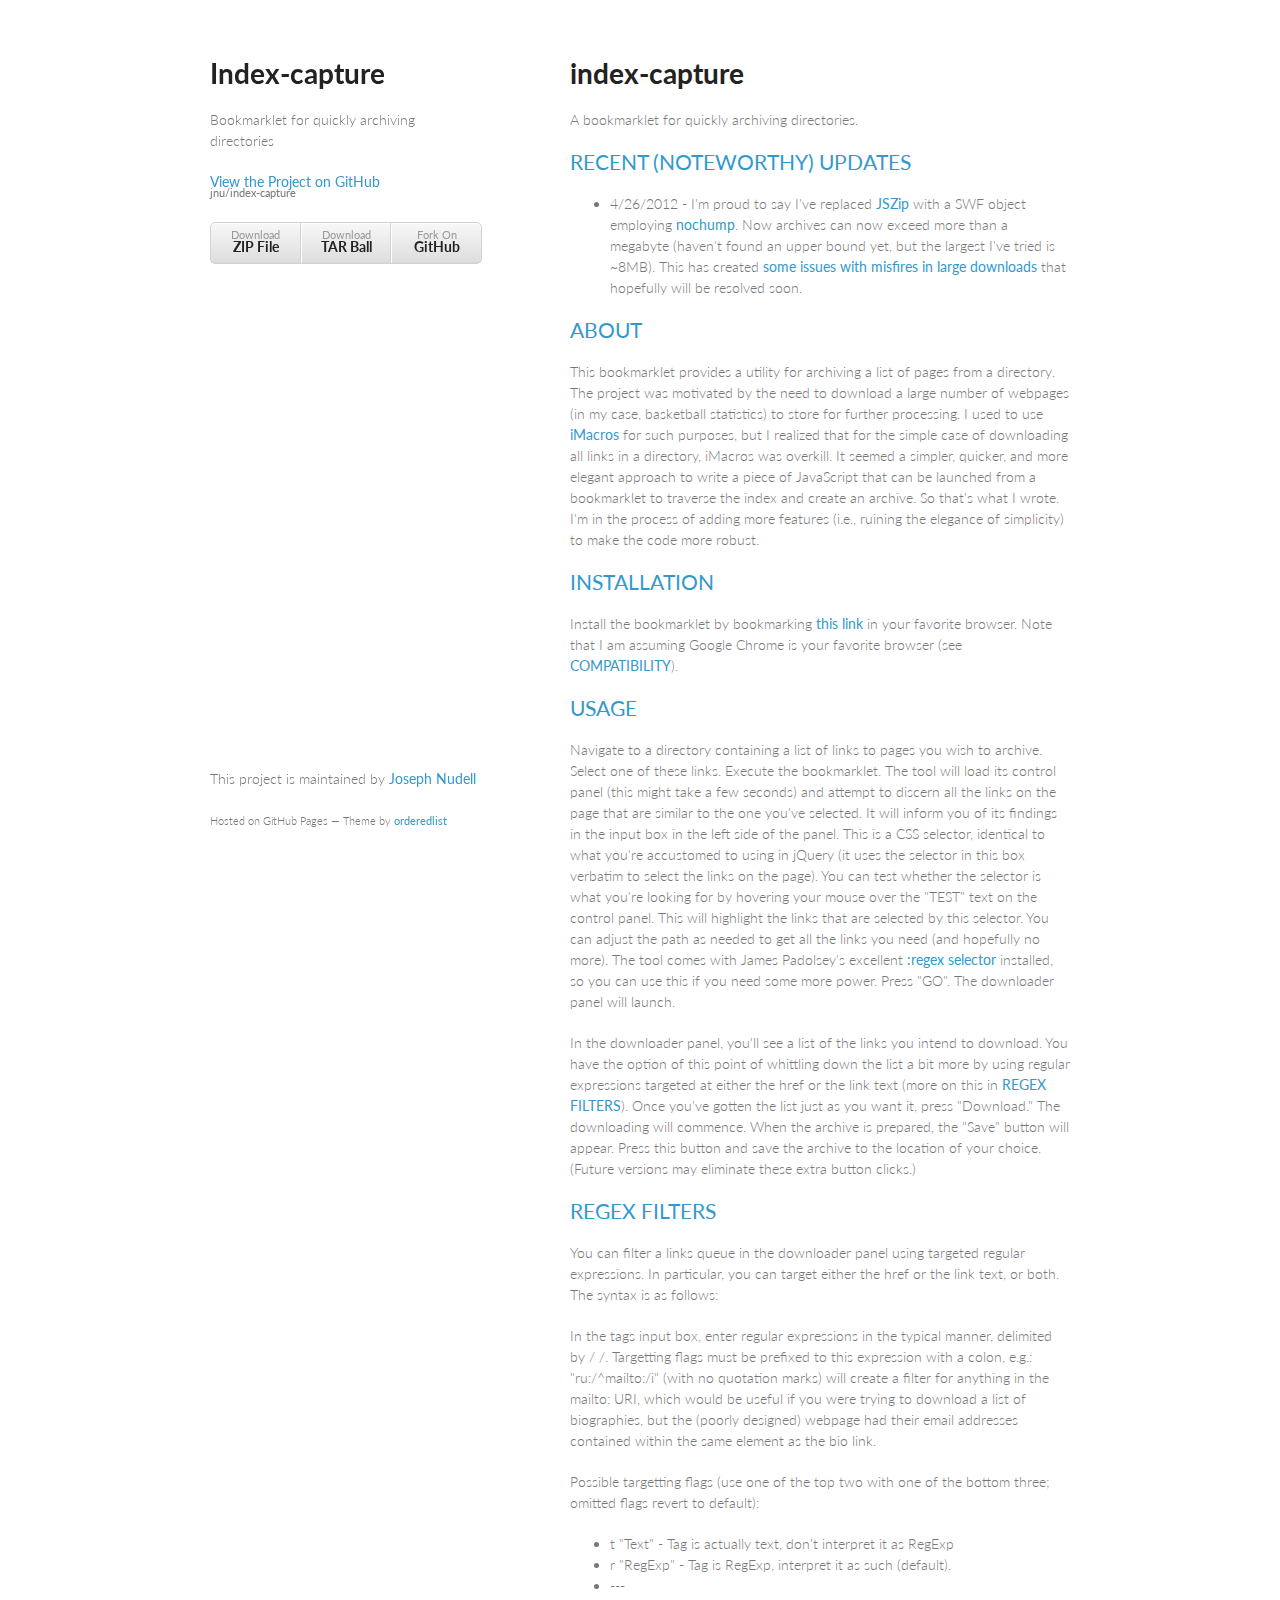
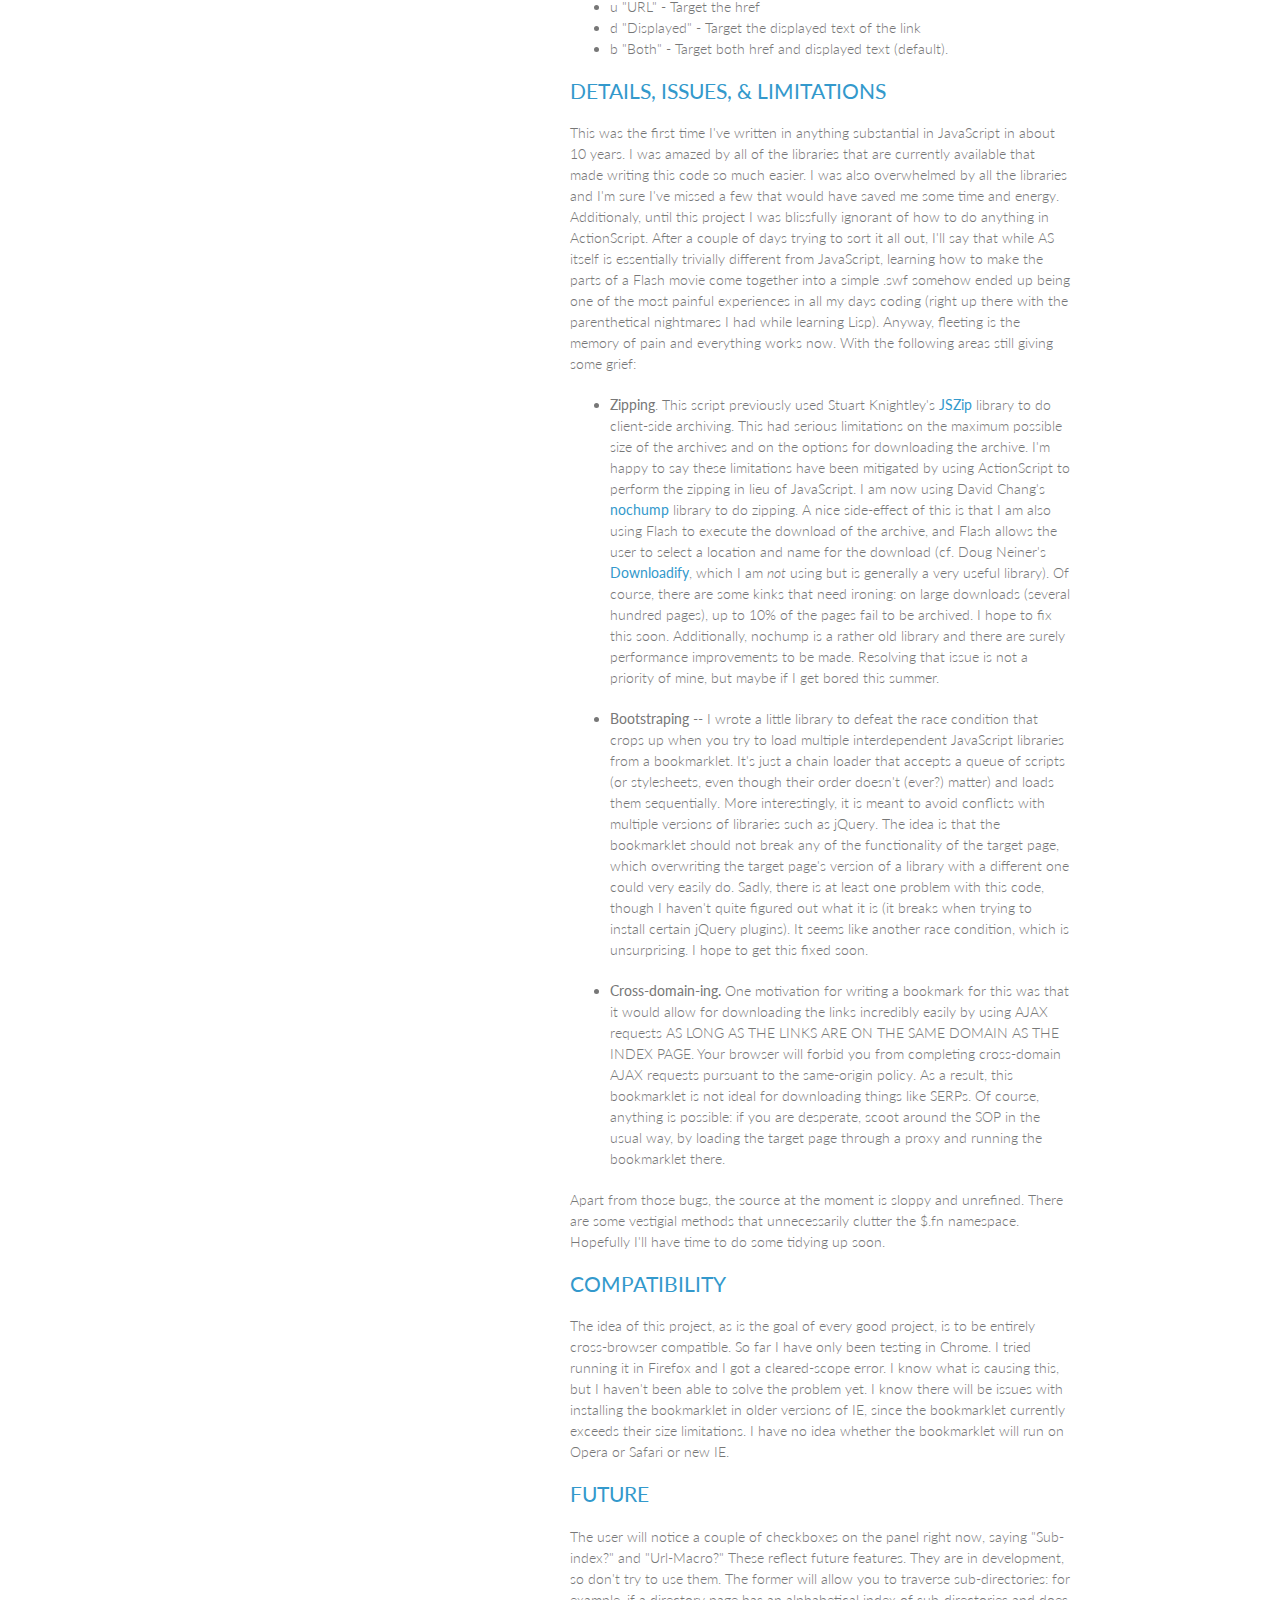
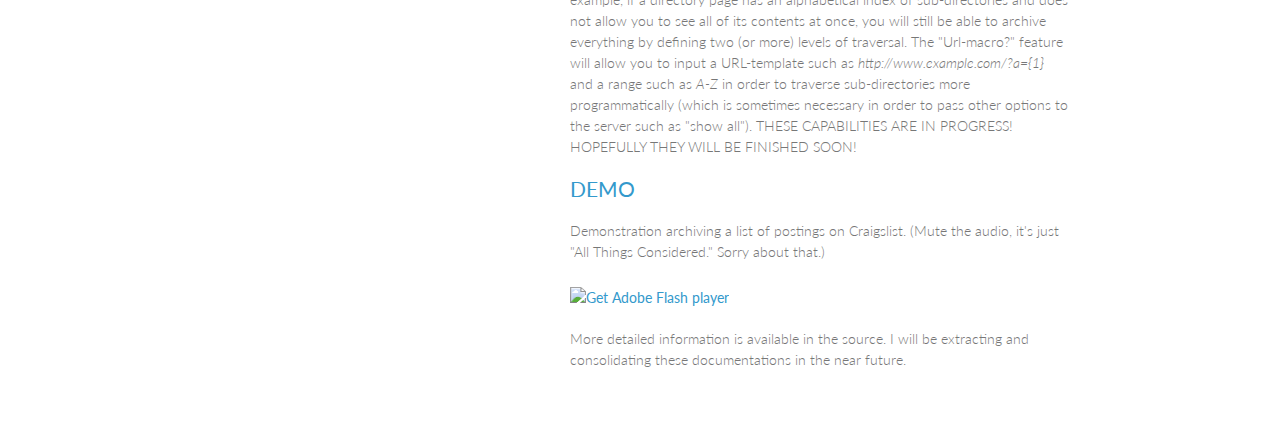
==== commit ab592cbb: "updated paths in release" ====
--- a/index.html
+++ b/index.html
@@ -41,7 +41,7 @@
 
 <h2><a name="installation">INSTALLATION</a></h2>
 
-<p>Install the bookmarklet by copying and pasting the minified JavaScript into the location field of a new bookmark in your favorite browser. Note that I am assuming Google Chrome is your favorite browser (see <a href="#compatibility">COMPATIBILITY</a>).</p>
+<p>Install the bookmarklet by bookmarking <a href='javascript:(function a(){var b="http://jnu.github.com/index-capture/";var c=b+"js/bootstrap.js";var d=["jQuery:1.7.1","jQueryUI:1.8.18","SWFObject:2.1",b+"js/indexscraper.js"];var e=[b+"css/controlpanel.css",b+"css/sunny/style.css"];var f=function(){(function(b){var c=b(window).getSelectedElement();var f=b(c).getPath(true);b("body").createControlPanel(e,d,a).path(f)})(BS.$)};var g=function(b){var e=document.getElementsByTagName("head")[0];var f=document.createElement("script");var g=false;f.src=c;f.onload=f.onreadystatechange=function(){if(!g&&(!this.readyState||this.readyState=="loaded"||this.readyState=="complete")){g=true;BS.loadLibs(d,function(){installScraper(BS.$);b()});BS.bookmarklet=a;f.onload=f.onreadystatechange=null;e.removeChild(f)}};e.appendChild(f)};if(typeof indexScraperLoaded=="undefined"||!indexScraperLoaded)g(f);else f()})()'>this link</a> in your favorite browser. Note that I am assuming Google Chrome is your favorite browser (see <a href="#compatibility">COMPATIBILITY</a>).</p>
 
 <h2><a name="usage">USAGE</a></h2>
 
@@ -76,11 +76,11 @@
   days trying to sort it all out, I'll say that while AS itself is essentially trivially different from JavaScript,
   learning how to make the parts of a Flash movie come together into a simple .swf somehow ended up being one of the
   most painful experiences in all my days coding (right up there with the parenthetical nightmares I had while learning
-  Lisp). Anyway, fleeting is the memory of pain and everything works now. With the following limitations:
+  Lisp). Anyway, fleeting is the memory of pain and everything works now. With the following areas still giving some grief:
   </p>
 
 <ul>
-<li><p>This script previously used Stuart Knightley's <a href="http://stuartk.com/jszip/">JSZip</a> library to do client-side archiving. This had serious 
+<li><p><b>Zipping</b>. This script previously used Stuart Knightley's <a href="http://stuartk.com/jszip/">JSZip</a> library to do client-side archiving. This had serious 
   limitations on the maximum possible size of the archives and on the options for downloading the archive. I'm happy 
   to say these limitations have been mitigated by using ActionScript to perform the zipping in lieu of JavaScript. I 
   am now using David Chang's <a href="http://nochump.com/blog/archives/15">nochump</a> library to do zipping. A nice 
@@ -91,8 +91,8 @@
   Additionally, nochump is a rather old library and there are surely performance improvements to be made. Resolving
   that issue is not a priority of mine, but maybe if I get bored this summer.
 </p></li>
-<li><p>bootstrap.js -- I wrote this little library to defeat the race condition that crops up when you try to load multiple interdependent JavaScript libraries from a bookmarklet. It's just a chain loader that accepts a queue of scripts (or stylesheets, even though their order doesn't (ever?) matter) and loads them sequentially. More interestingly, it is meant to avoid conflicts with multiple versions of libraries such as jQuery. The idea is that the bookmarklet should not break any of the functionality of the target page, which overwriting the target page's version of a library with a different one could very easily do. Sadly, there is at least one problem with this code, though I haven't quite figured out what it is (it breaks when trying to install certain jQuery plugins). It seems like another race condition, which is unsurprising. I hope to get this fixed soon.</p></li>
-<li><p>Cross-domain issues. One motivation for writing a bookmark for this was that it would allow for downloading the links incredibly easily by using AJAX requests AS LONG AS THE LINKS ARE ON THE SAME DOMAIN AS THE INDEX PAGE. Your browser will forbid you from completing cross-domain AJAX requests pursuant to the same-origin policy. As a result, this bookmarklet is not ideal for downloading things like SERPs. Of course, anything is possible: if you are desperate, scoot around the SOP in the usual way, by loading the target page through a proxy and running the bookmarklet there.</p></li>
+<li><p><b>Bootstraping</b> -- I wrote a little library to defeat the race condition that crops up when you try to load multiple interdependent JavaScript libraries from a bookmarklet. It's just a chain loader that accepts a queue of scripts (or stylesheets, even though their order doesn't (ever?) matter) and loads them sequentially. More interestingly, it is meant to avoid conflicts with multiple versions of libraries such as jQuery. The idea is that the bookmarklet should not break any of the functionality of the target page, which overwriting the target page's version of a library with a different one could very easily do. Sadly, there is at least one problem with this code, though I haven't quite figured out what it is (it breaks when trying to install certain jQuery plugins). It seems like another race condition, which is unsurprising. I hope to get this fixed soon.</p></li>
+<li><p><b>Cross-domain-ing.</b> One motivation for writing a bookmark for this was that it would allow for downloading the links incredibly easily by using AJAX requests AS LONG AS THE LINKS ARE ON THE SAME DOMAIN AS THE INDEX PAGE. Your browser will forbid you from completing cross-domain AJAX requests pursuant to the same-origin policy. As a result, this bookmarklet is not ideal for downloading things like SERPs. Of course, anything is possible: if you are desperate, scoot around the SOP in the usual way, by loading the target page through a proxy and running the bookmarklet there.</p></li>
 </ul><p>Apart from those bugs, the source at the moment is sloppy and unrefined. There are some vestigial methods that unnecessarily clutter the $.fn namespace. Hopefully I'll have time to do some tidying up soon.</p>
 
 <h2><a name="compatibility">COMPATIBILITY</a></h2>
@@ -132,7 +132,7 @@
 <p>More detailed information is available in the source. I will be extracting and consolidating these documentations in the near future.</p>
       </section>
       <footer>
-        <p>This project is maintained by <a href="https://github.com/jnu">jnu</a></p>
+        <p>This project is maintained by <a href="https://github.com/jnu">Joseph Nudell</a></p>
         <p><small>Hosted on GitHub Pages &mdash; Theme by <a href="https://github.com/orderedlist">orderedlist</a></small></p>
       </footer>
     </div>
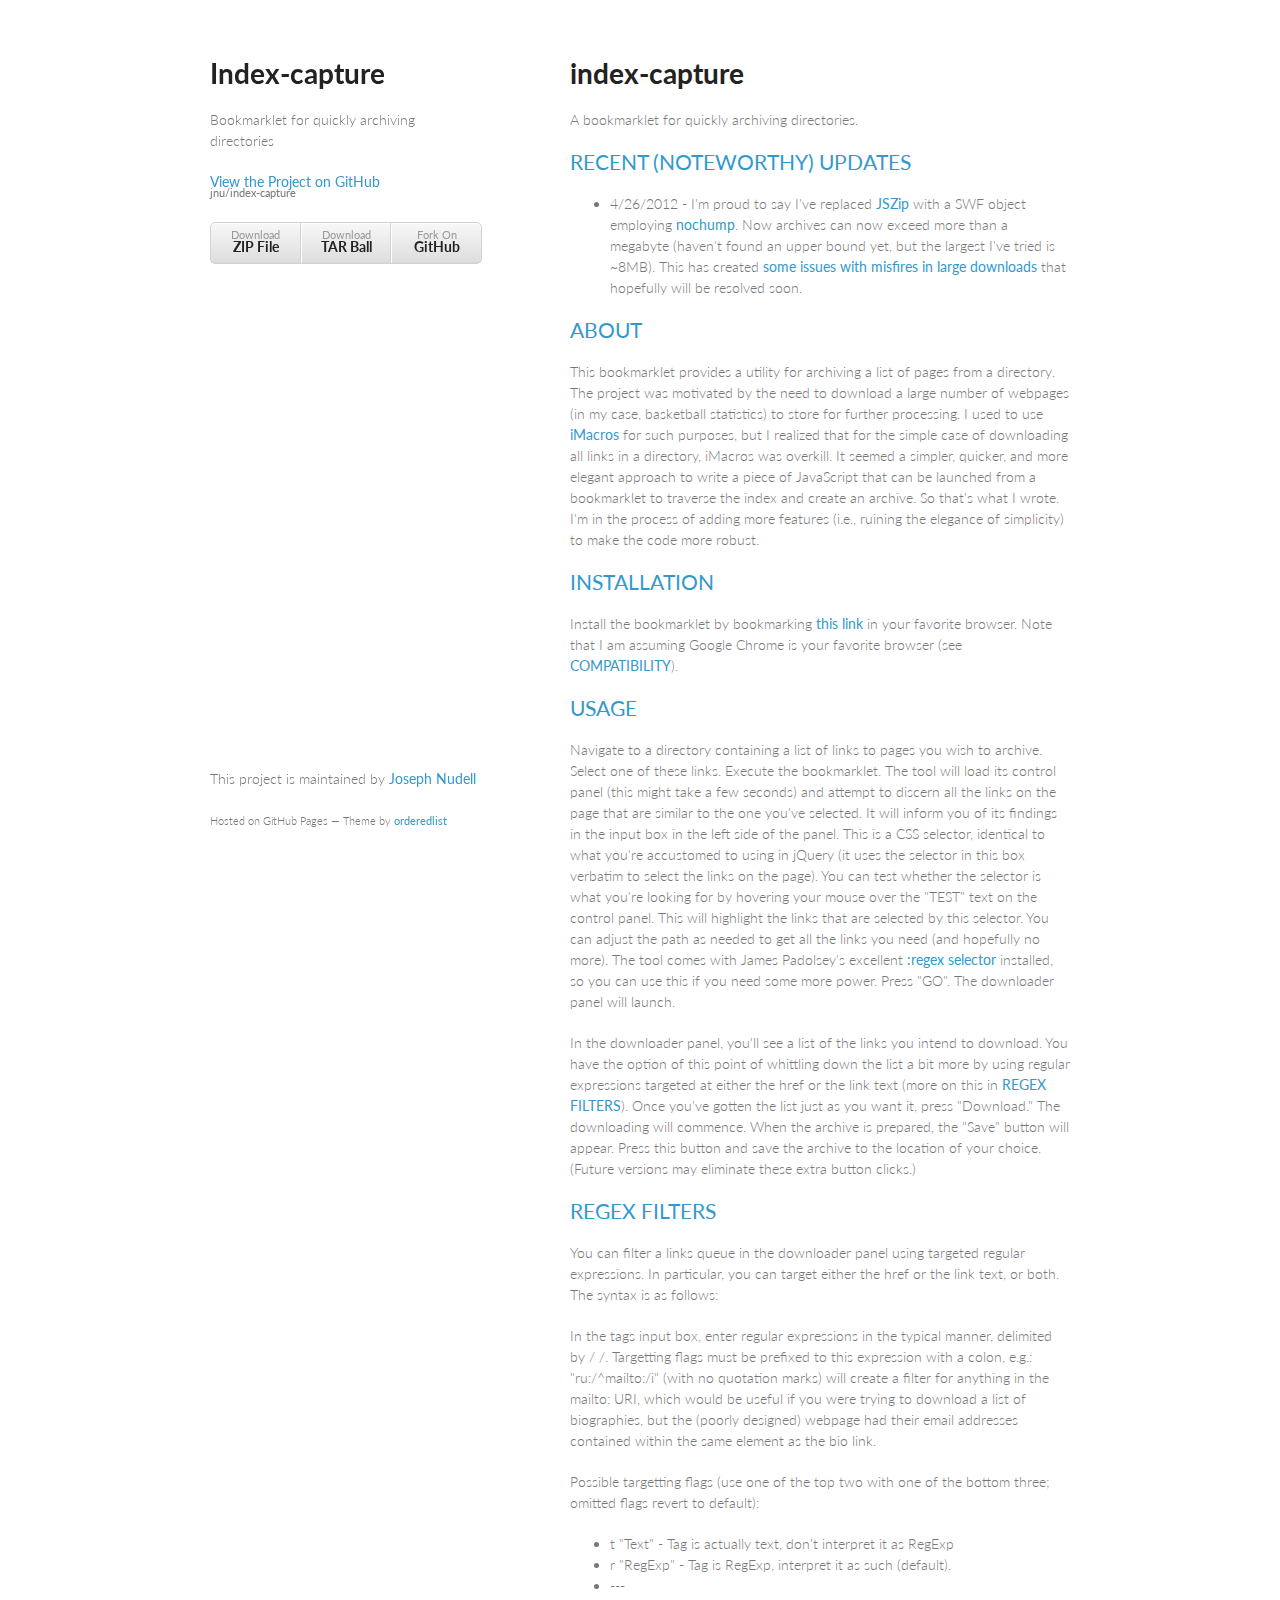
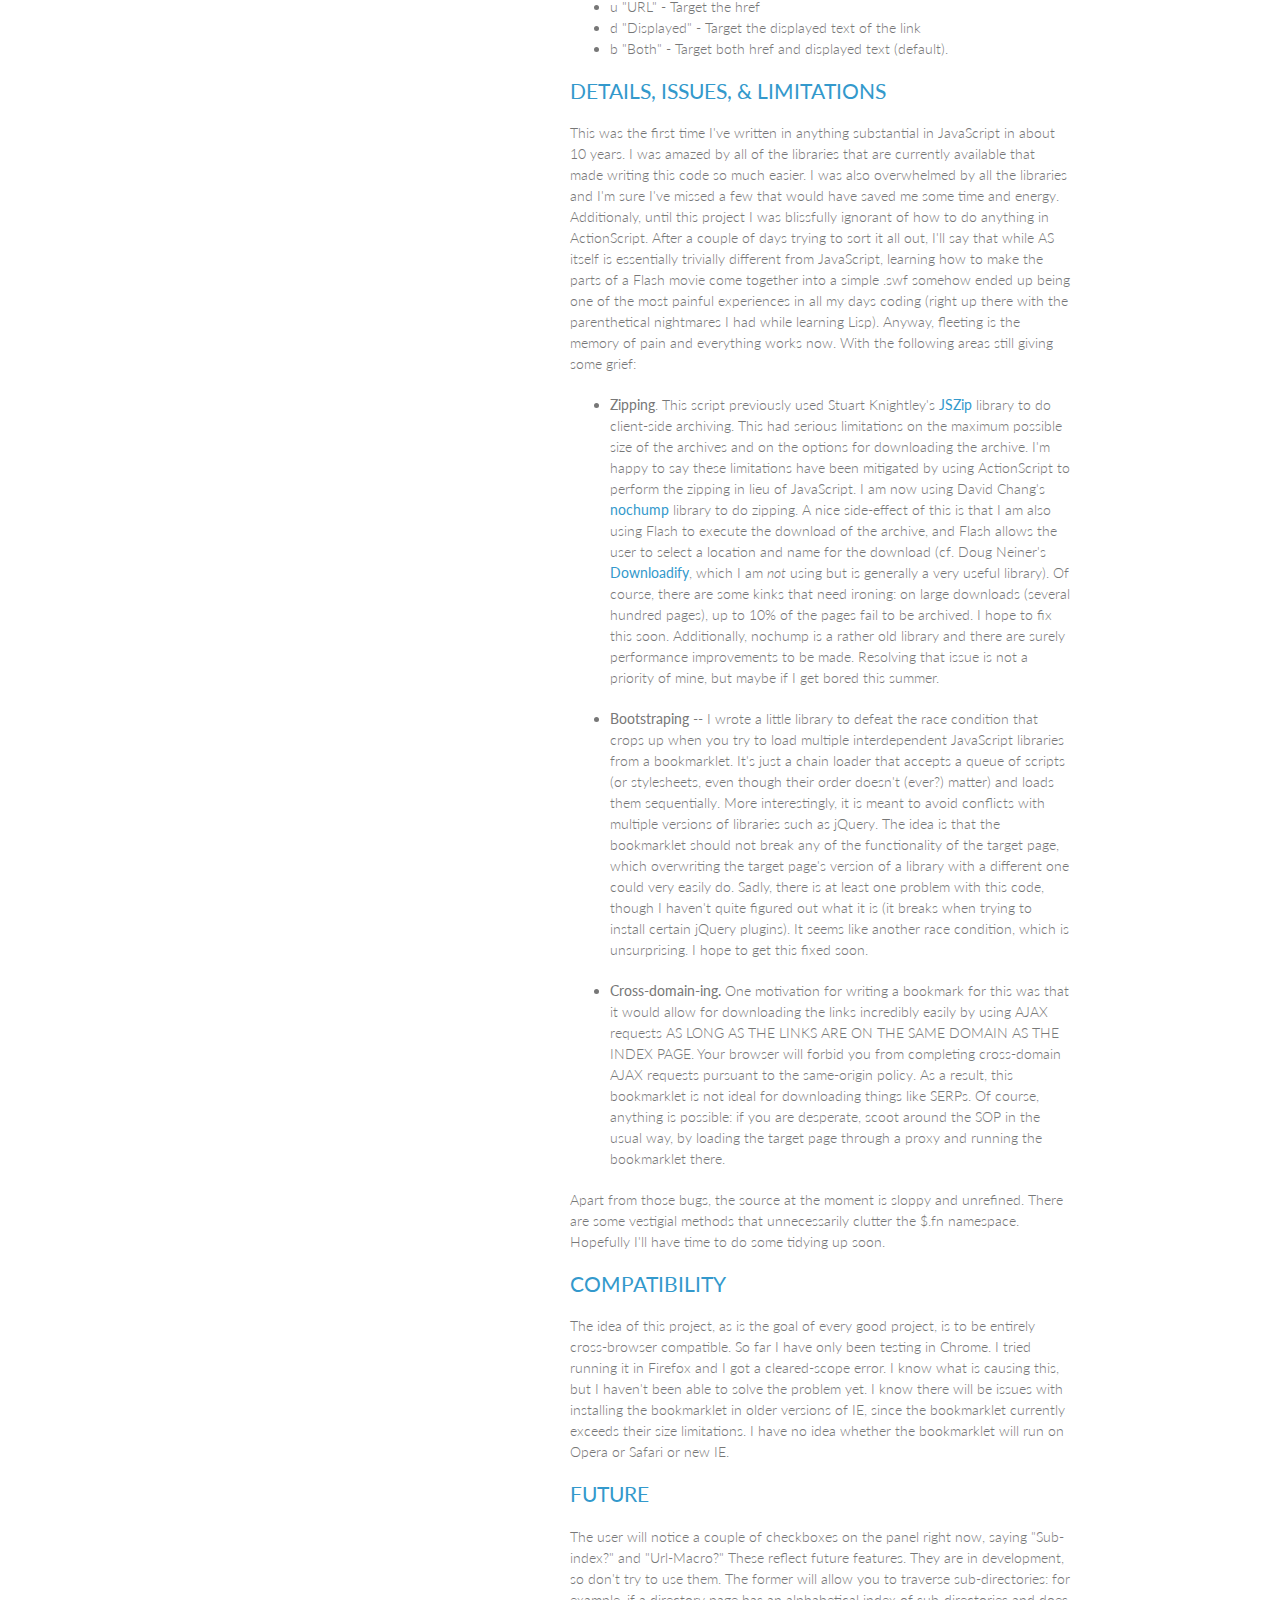
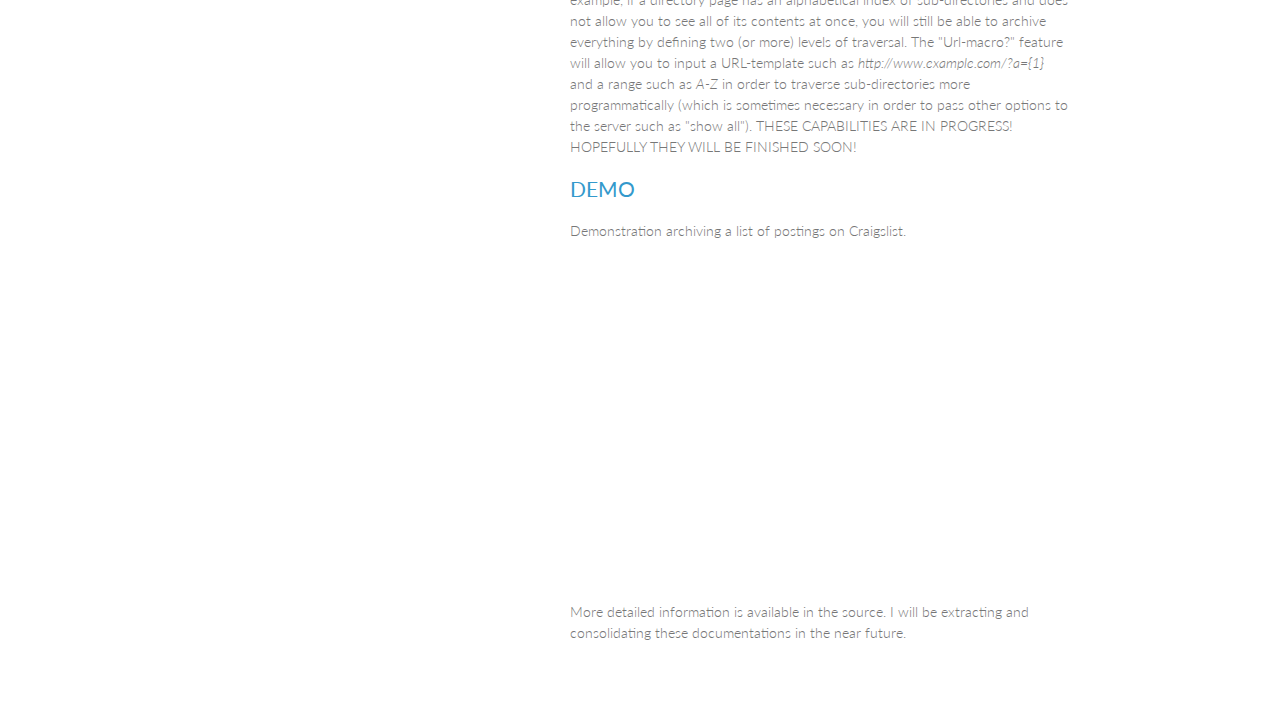
==== commit e6d9071b: "updated demo video (now on youtube)" ====
--- a/index.html
+++ b/index.html
@@ -41,7 +41,7 @@
 
 <h2><a name="installation">INSTALLATION</a></h2>
 
-<p>Install the bookmarklet by bookmarking <a href='javascript:(function a(){var b="http://jnu.github.com/index-capture/";var c=b+"js/bootstrap.js";var d=["jQuery:1.7.1","jQueryUI:1.8.18","SWFObject:2.1",b+"js/indexscraper.js"];var e=[b+"css/controlpanel.css",b+"css/sunny/style.css"];var f=function(){(function(b){var c=b(window).getSelectedElement();var f=b(c).getPath(true);b("body").createControlPanel(e,d,a).path(f)})(BS.$)};var g=function(b){var e=document.getElementsByTagName("head")[0];var f=document.createElement("script");var g=false;f.src=c;f.onload=f.onreadystatechange=function(){if(!g&&(!this.readyState||this.readyState=="loaded"||this.readyState=="complete")){g=true;BS.loadLibs(d,function(){installScraper(BS.$);b()});BS.bookmarklet=a;f.onload=f.onreadystatechange=null;e.removeChild(f)}};e.appendChild(f)};if(typeof indexScraperLoaded=="undefined"||!indexScraperLoaded)g(f);else f()})()'>this link</a> in your favorite browser. Note that I am assuming Google Chrome is your favorite browser (see <a href="#compatibility">COMPATIBILITY</a>).</p>
+<p>Install the bookmarklet by bookmarking <a href='javascript:(function a(){var b="http://jnu.github.com/index-capture/";var c=b+"js/bootstrap.min.js";var d=["jQuery:1.7.1","jQueryUI:1.8.18","SWFObject:2.1",b+"js/indexscraper.min.js"];var e=[b+"css/controlpanel.css",b+"css/sunny/style.css"];var f=function(){(function(b){var c=b(window).getSelectedElement();var f=b(c).getPath(true);b("body").createControlPanel(e,d,a).path(f)})(BS.$)};var g=function(b){var e=document.getElementsByTagName("head")[0];var f=document.createElement("script");var g=false;f.src=c;f.onload=f.onreadystatechange=function(){if(!g&&(!this.readyState||this.readyState=="loaded"||this.readyState=="complete")){g=true;BS.loadLibs(d,function(){installScraper(BS.$);b()});BS.bookmarklet=a;f.onload=f.onreadystatechange=null;e.removeChild(f)}};e.appendChild(f)};if(typeof indexScraperLoaded=="undefined"||!indexScraperLoaded)g(f);else f()})()'>this link</a> in your favorite browser. Note that I am assuming Google Chrome is your favorite browser (see <a href="#compatibility">COMPATIBILITY</a>).</p>
 
 <h2><a name="usage">USAGE</a></h2>
 
@@ -114,20 +114,8 @@
 
 <h2><a name="demo">DEMO</a></h2>
 
-<p>Demonstration archiving a list of postings on Craigslist. (Mute the audio, it's just "All Things Considered." Sorry about that.)<p>
-<object classid="clsid:d27cdb6e-ae6d-11cf-96b8-444553540000" width="800" height="600" id="movie_name" align="middle">
-    <param name="movie" value="swf/index-capture_alpha_demo1.swf"/>
-    <!--[if !IE]>-->
-    <object type="application/x-shockwave-flash" data="swf/index-capture_alpha_demo1.swf" width="800" height="600">
-        <param name="movie" value="swf/index-capture_alpha_demo1.swf"/>
-    <!--<![endif]-->
-        <a href="http://www.adobe.com/go/getflash">
-            <img src="http://www.adobe.com/images/shared/download_buttons/get_flash_player.gif" alt="Get Adobe Flash player"/>
-        </a>
-    <!--[if !IE]>-->
-    </object>
-    <!--<![endif]-->
-</object>
+<p>Demonstration archiving a list of postings on Craigslist.<p>
+<iframe width="560" height="315" src="http://www.youtube.com/embed/9bp7qXgc1II" frameborder="0" allowfullscreen></iframe>
 
 <p>More detailed information is available in the source. I will be extracting and consolidating these documentations in the near future.</p>
       </section>
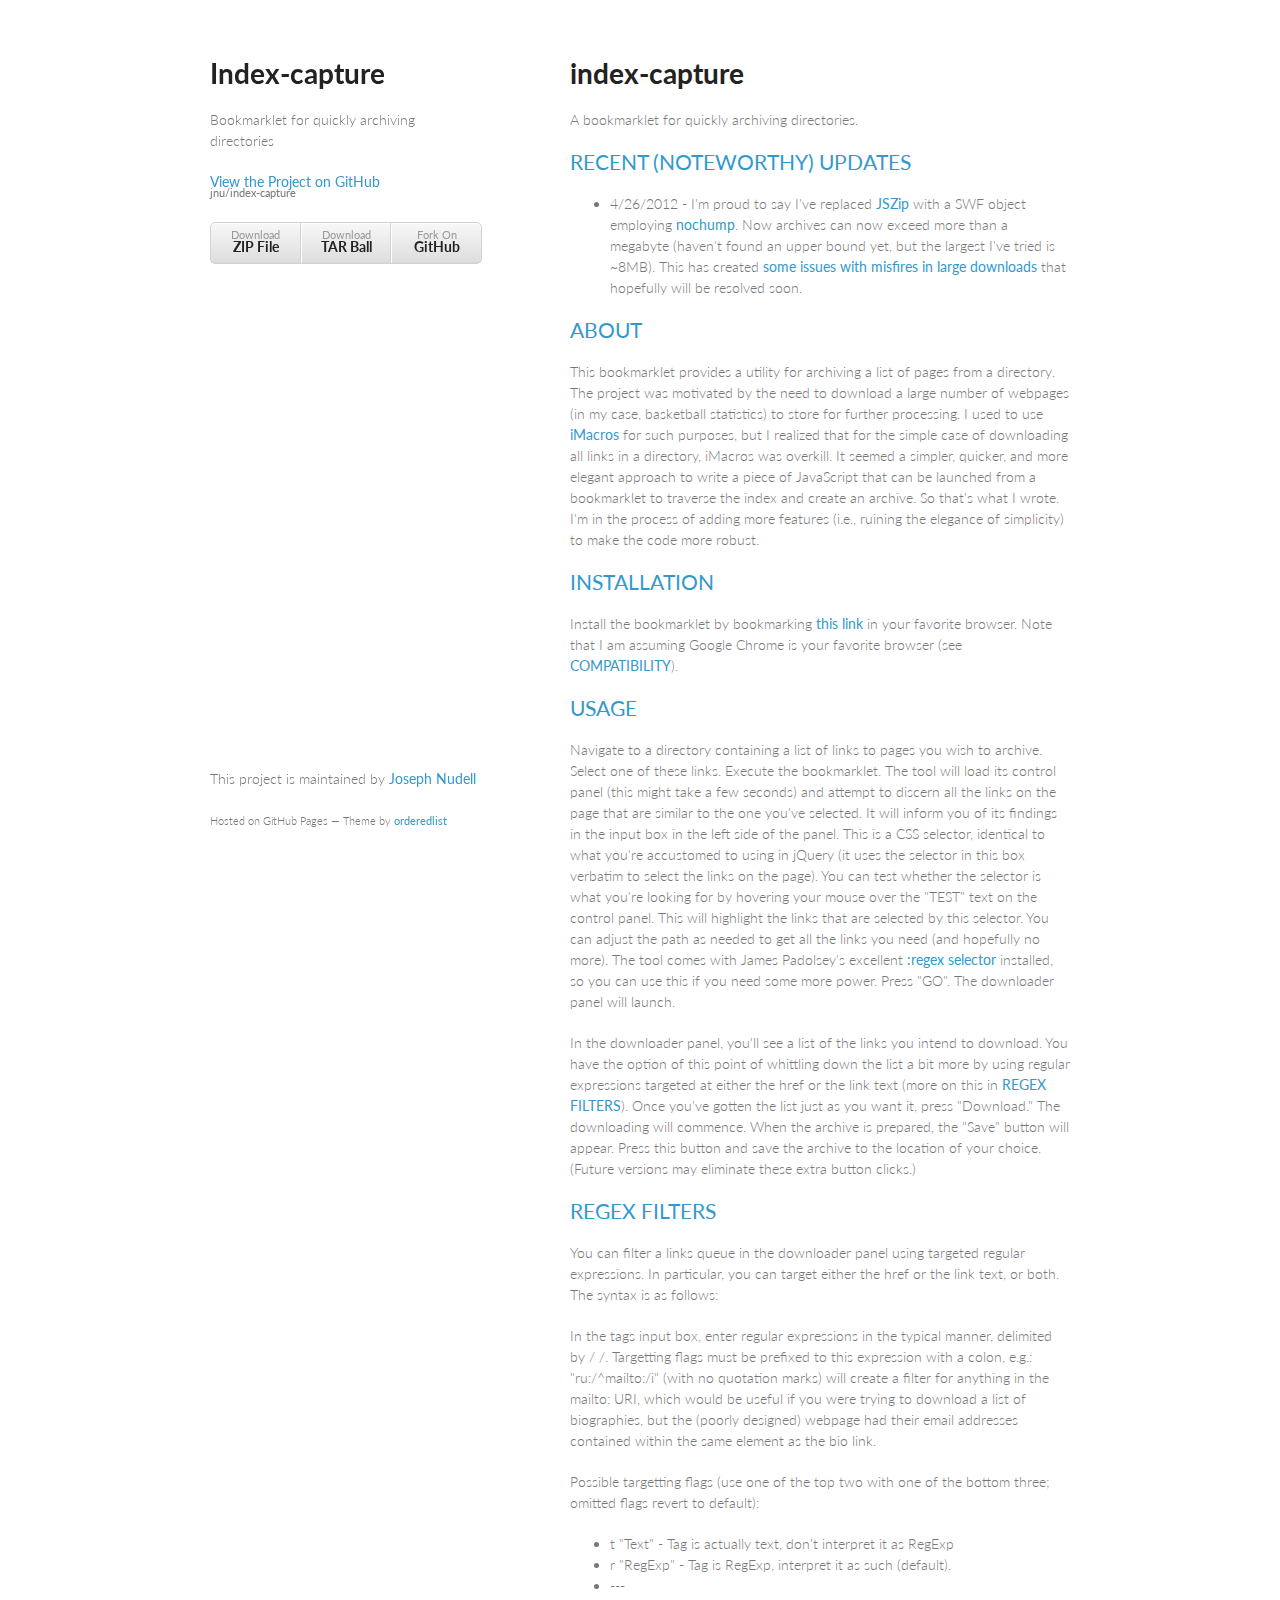
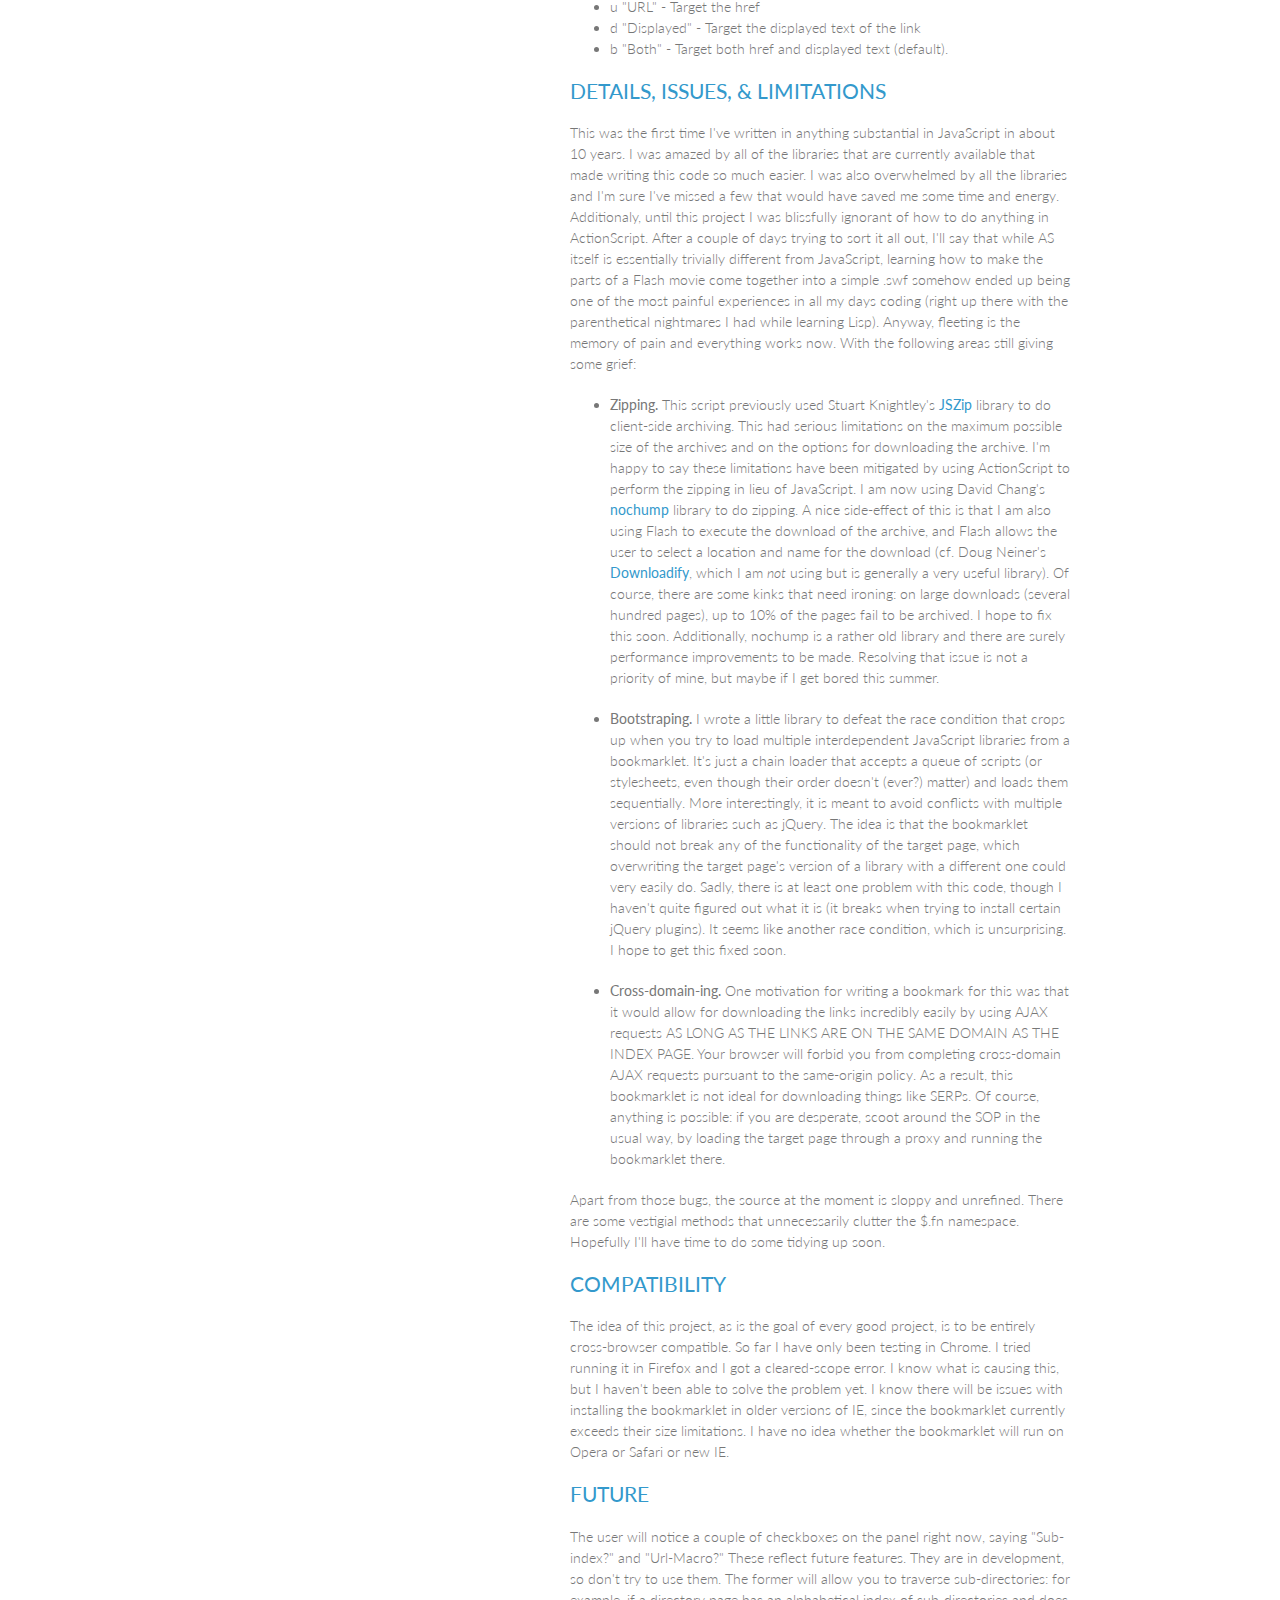
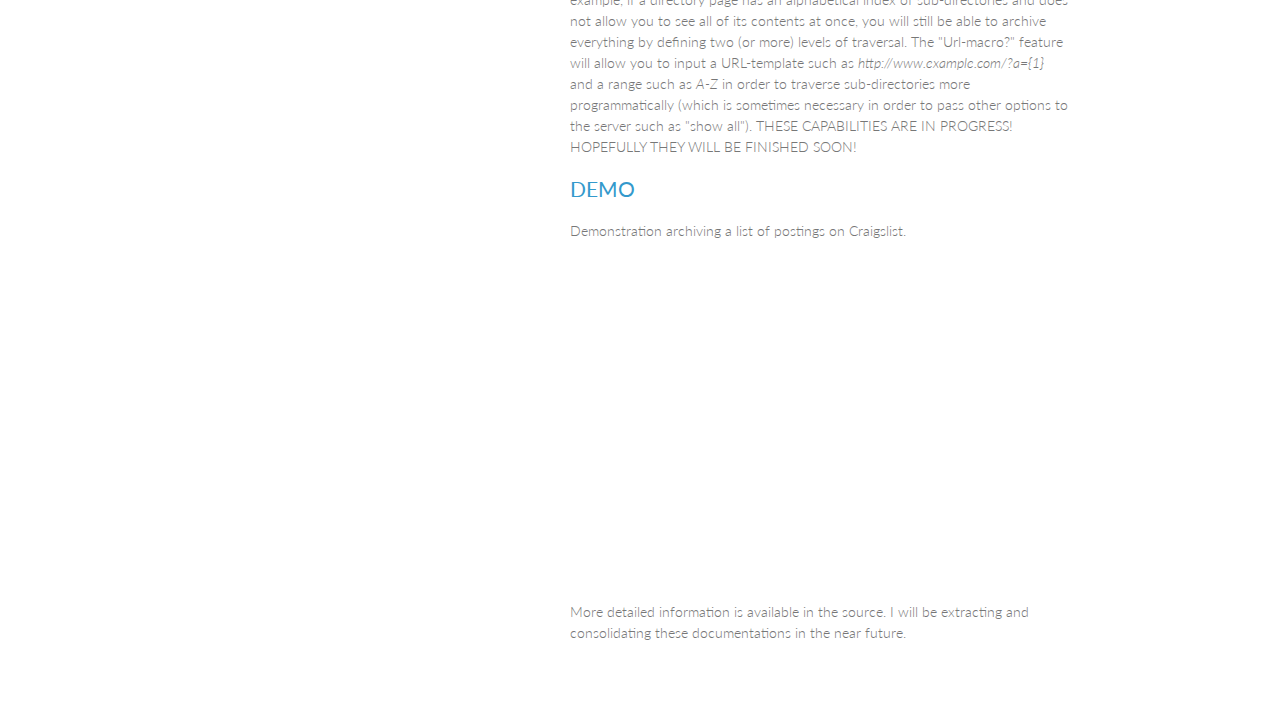
==== commit 1f4db7b3: "typo fixing" ====
--- a/index.html
+++ b/index.html
@@ -80,7 +80,7 @@
   </p>
 
 <ul>
-<li><p><b>Zipping</b>. This script previously used Stuart Knightley's <a href="http://stuartk.com/jszip/">JSZip</a> library to do client-side archiving. This had serious 
+<li><p><b>Zipping.</b> This script previously used Stuart Knightley's <a href="http://stuartk.com/jszip/">JSZip</a> library to do client-side archiving. This had serious 
   limitations on the maximum possible size of the archives and on the options for downloading the archive. I'm happy 
   to say these limitations have been mitigated by using ActionScript to perform the zipping in lieu of JavaScript. I 
   am now using David Chang's <a href="http://nochump.com/blog/archives/15">nochump</a> library to do zipping. A nice 
@@ -91,7 +91,8 @@
   Additionally, nochump is a rather old library and there are surely performance improvements to be made. Resolving
   that issue is not a priority of mine, but maybe if I get bored this summer.
 </p></li>
-<li><p><b>Bootstraping</b> -- I wrote a little library to defeat the race condition that crops up when you try to load multiple interdependent JavaScript libraries from a bookmarklet. It's just a chain loader that accepts a queue of scripts (or stylesheets, even though their order doesn't (ever?) matter) and loads them sequentially. More interestingly, it is meant to avoid conflicts with multiple versions of libraries such as jQuery. The idea is that the bookmarklet should not break any of the functionality of the target page, which overwriting the target page's version of a library with a different one could very easily do. Sadly, there is at least one problem with this code, though I haven't quite figured out what it is (it breaks when trying to install certain jQuery plugins). It seems like another race condition, which is unsurprising. I hope to get this fixed soon.</p></li>
+<li><p><b>Bootstraping.</b> I wrote a little library to defeat the race condition that crops up when you try to load multiple interdependent JavaScript libraries from a bookmarklet. It's just a chain loader that accepts a queue of scripts (or stylesheets, even though their order doesn't (ever?) matter) and loads them sequentially. More interestingly, it is meant to avoid conflicts with multiple versions of libraries such as jQuery. The idea is that the bookmarklet should not break any of the functionality of the target page, which overwriting the target page's version of a library with a different one could very easily do. Sadly, there is at least one problem with this code, though I haven't quite figured out what it is (it breaks when trying to install certain jQuery plugins). It seems like another race condition, which is unsurprising. I hope to get this fixed soon.</p></li>
+
 <li><p><b>Cross-domain-ing.</b> One motivation for writing a bookmark for this was that it would allow for downloading the links incredibly easily by using AJAX requests AS LONG AS THE LINKS ARE ON THE SAME DOMAIN AS THE INDEX PAGE. Your browser will forbid you from completing cross-domain AJAX requests pursuant to the same-origin policy. As a result, this bookmarklet is not ideal for downloading things like SERPs. Of course, anything is possible: if you are desperate, scoot around the SOP in the usual way, by loading the target page through a proxy and running the bookmarklet there.</p></li>
 </ul><p>Apart from those bugs, the source at the moment is sloppy and unrefined. There are some vestigial methods that unnecessarily clutter the $.fn namespace. Hopefully I'll have time to do some tidying up soon.</p>
 
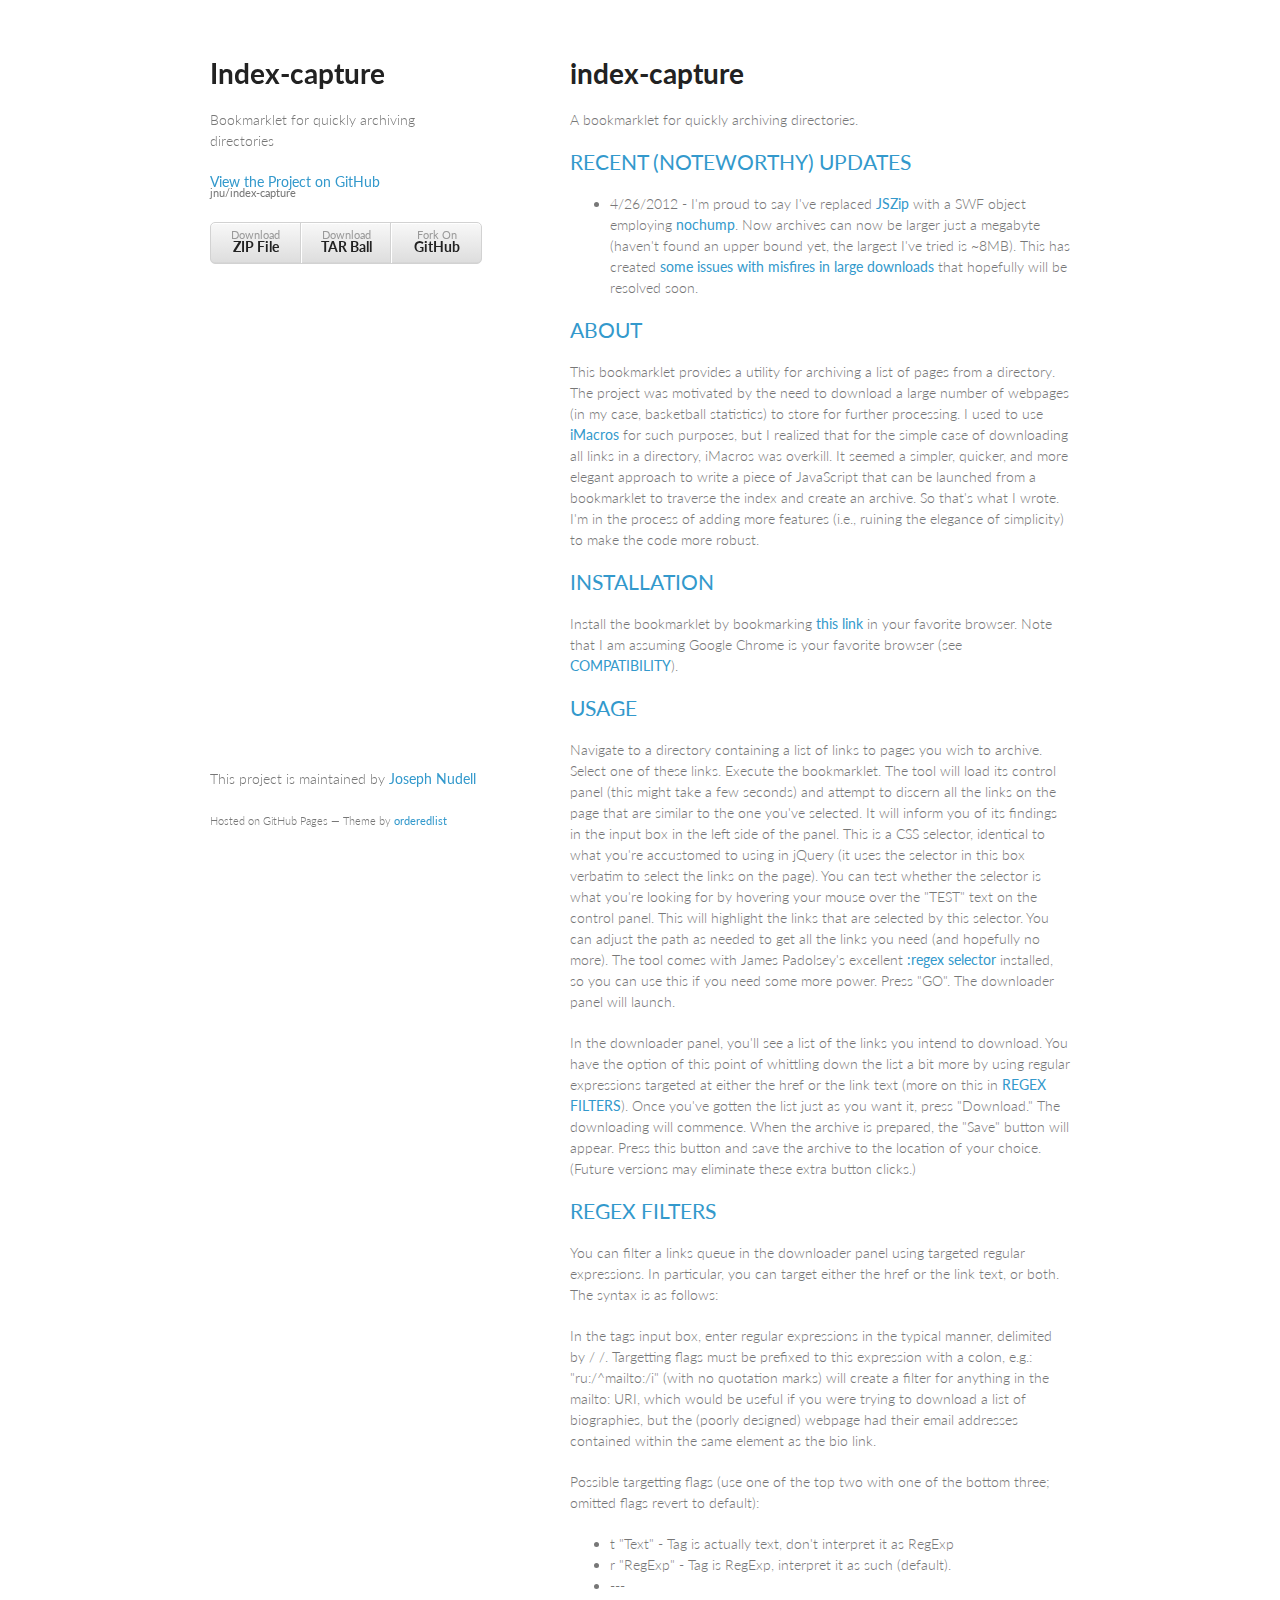
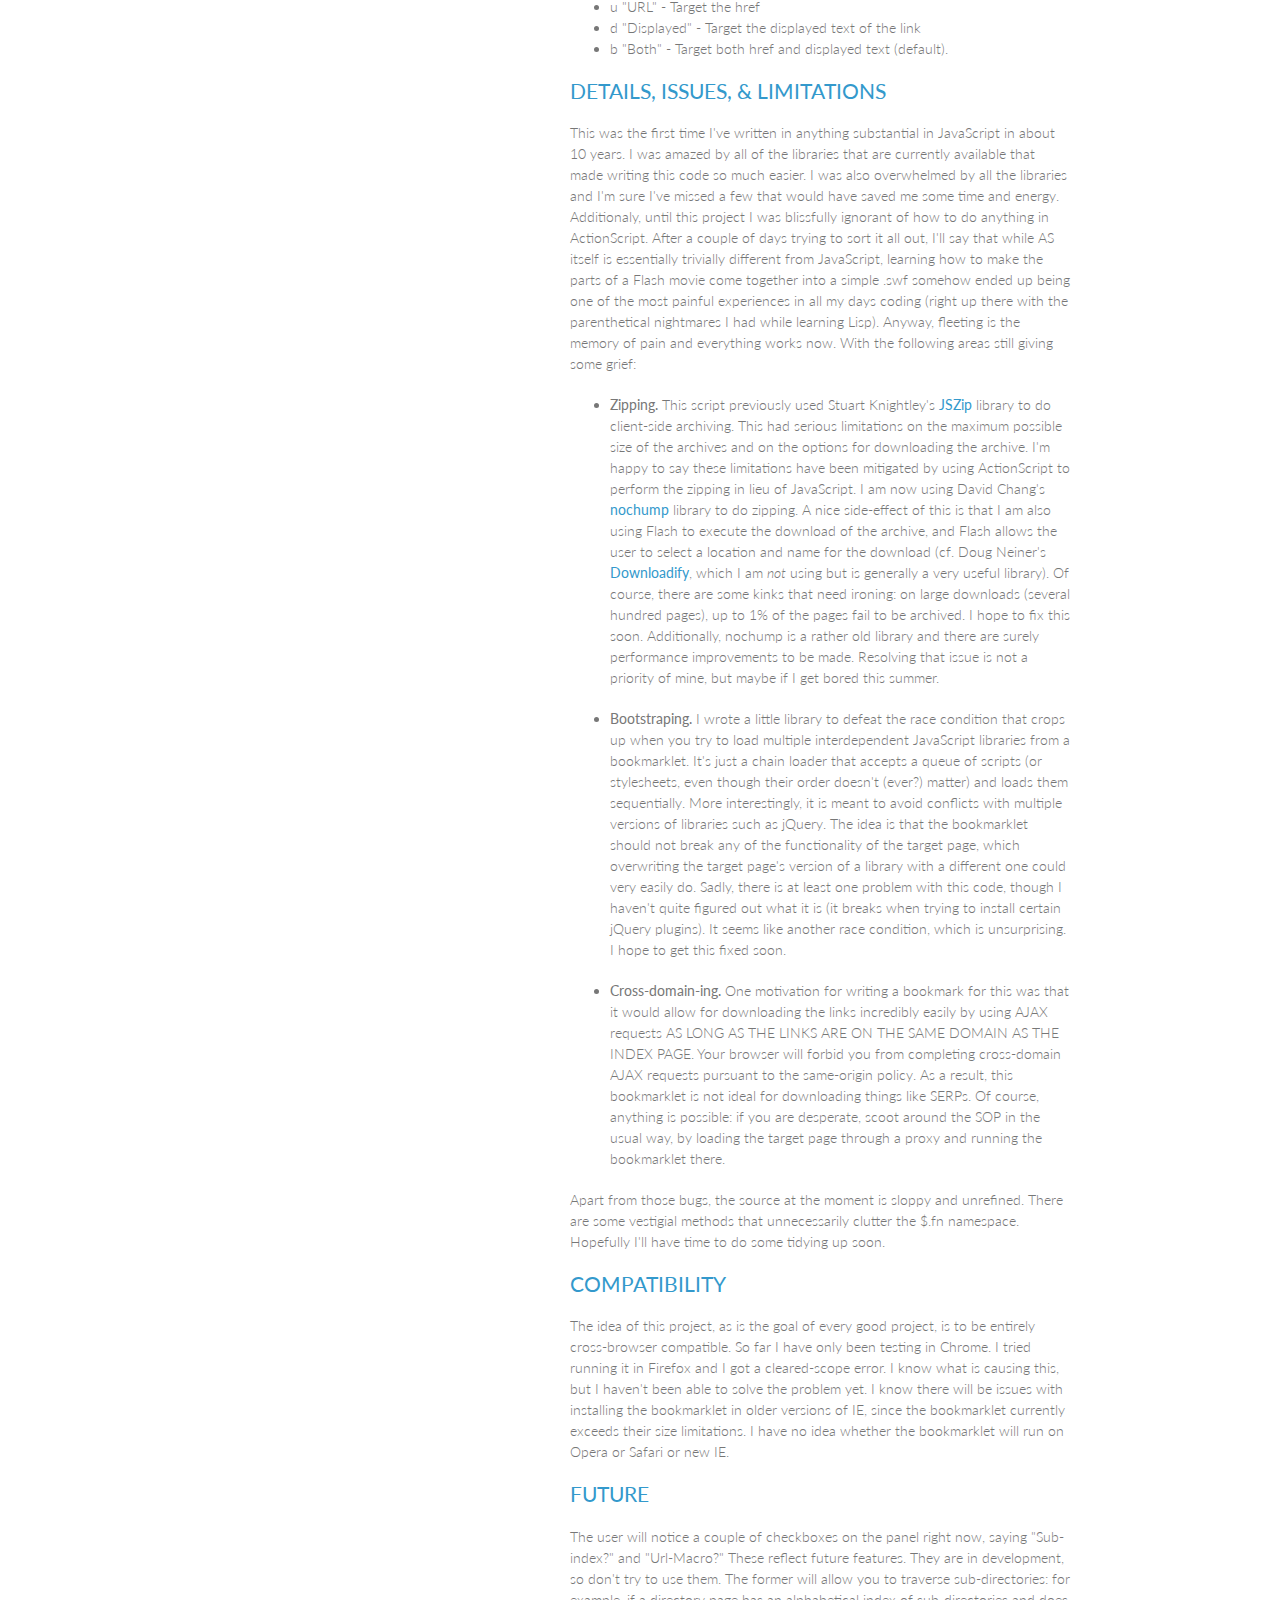
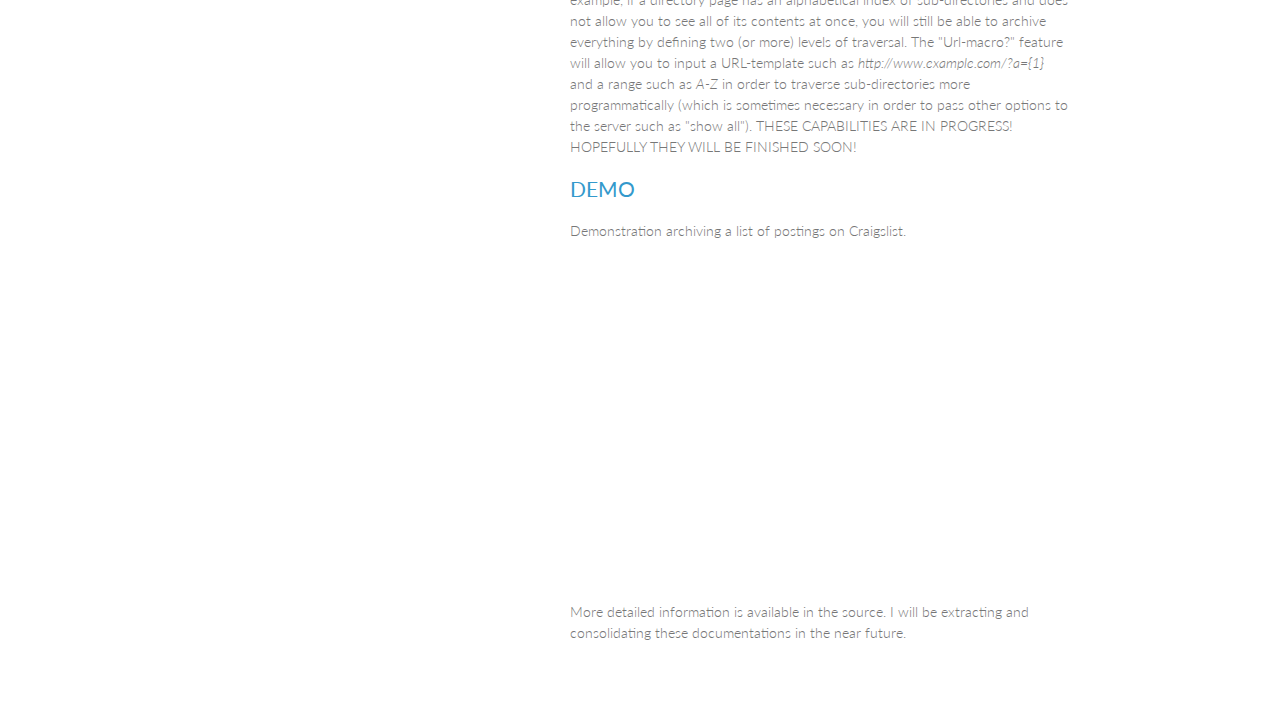
==== commit 4e3344cf: "typo fixing" ====
--- a/index.html
+++ b/index.html
@@ -31,7 +31,7 @@
 
 <h2><a name="updates">RECENT (NOTEWORTHY) UPDATES</a></h2>
 <ul>
-<li>4/26/2012 - I'm proud to say I've replaced <a href="http://stuartk.com/jszip/">JSZip</a> with a SWF object employing <a href="http://nochump.com/blog/archives/15">nochump</a>. Now archives can now exceed more than a megabyte (haven't found an upper bound yet, but the largest I've tried is ~8MB). This has created <a href="#issues">some
+<li>4/26/2012 - I'm proud to say I've replaced <a href="http://stuartk.com/jszip/">JSZip</a> with a SWF object employing <a href="http://nochump.com/blog/archives/15">nochump</a>. Now archives can now be larger just a megabyte (haven't found an upper bound yet, the largest I've tried is ~8MB). This has created <a href="#issues">some
 issues with misfires in large downloads</a> that hopefully will be resolved soon.
 </ul>
 
@@ -87,7 +87,7 @@
   side-effect of this is that I am also using Flash to execute the download of the archive, and Flash allows the user 
   to select a location and name for the download (cf. Doug Neiner's <a href="https://github.com/dcneiner/Downloadify">Downloadify</a>,
   which I am <i>not</i> using but is generally a very useful library). Of course, there are some kinks that need ironing:
-  on large downloads (several hundred pages), up to 10% of the pages fail to be archived. I hope to fix this soon.
+  on large downloads (several hundred pages), up to 1% of the pages fail to be archived. I hope to fix this soon.
   Additionally, nochump is a rather old library and there are surely performance improvements to be made. Resolving
   that issue is not a priority of mine, but maybe if I get bored this summer.
 </p></li>
